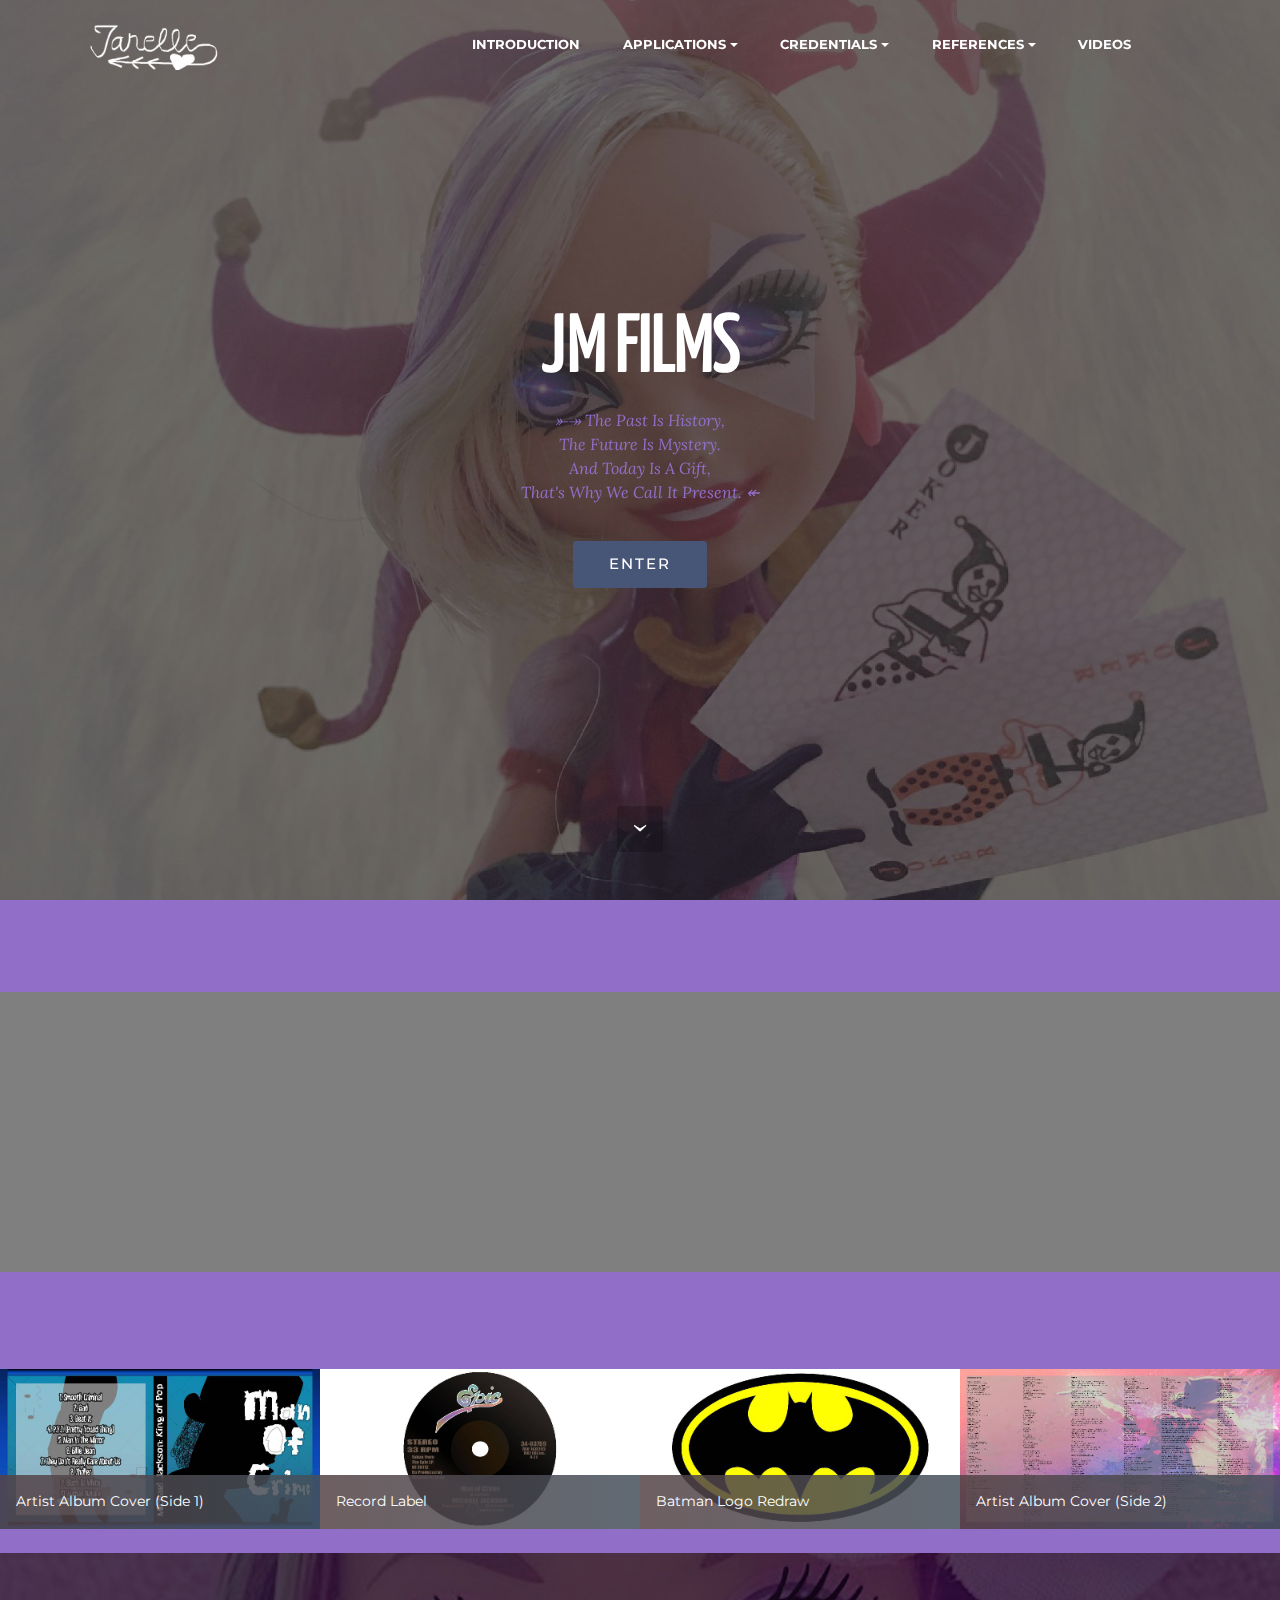
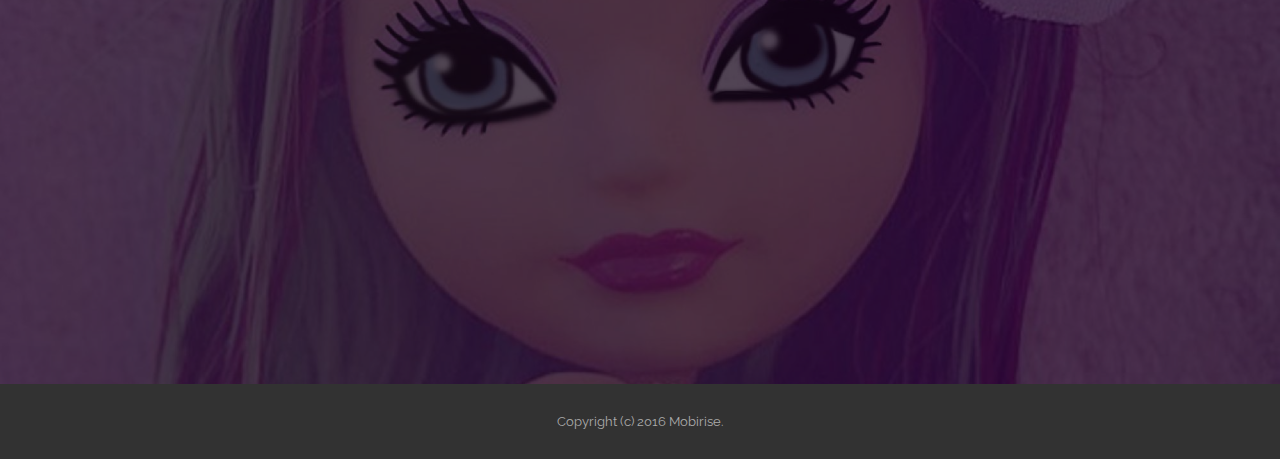
==== index.html @ 080d9df5 "create github pages" ====
<!DOCTYPE html>
<html>
<head>
  <!-- Site made with Mobirise Website Builder v3.11, https://mobirise.com -->
  <meta charset="UTF-8">
  <meta http-equiv="X-UA-Compatible" content="IE=edge">
  <meta name="generator" content="Mobirise v3.11, mobirise.com">
  <meta name="viewport" content="width=device-width, initial-scale=1">
  <link rel="shortcut icon" href="assets/images/signature-384x128-2.png" type="image/x-icon">
  <meta name="description" content="">
  <title>Home Page</title>
  <link rel="stylesheet" href="https://fonts.googleapis.com/css?family=Lora:400,700,400italic,700italic&amp;subset=latin">
  <link rel="stylesheet" href="https://fonts.googleapis.com/css?family=Montserrat:400,700">
  <link rel="stylesheet" href="https://fonts.googleapis.com/css?family=Raleway:100,100i,200,200i,300,300i,400,400i,500,500i,600,600i,700,700i,800,800i,900,900i">
  <link rel="stylesheet" href="assets/bootstrap-material-design-font/css/material.css">
  <link rel="stylesheet" href="assets/et-line-font-plugin/style.css">
  <link rel="stylesheet" href="assets/tether/tether.min.css">
  <link rel="stylesheet" href="assets/bootstrap/css/bootstrap.min.css">
  <link rel="stylesheet" href="assets/dropdown/css/style.css">
  <link rel="stylesheet" href="assets/animate.css/animate.min.css">
  <link rel="stylesheet" href="assets/theme/css/style.css">
  <link rel="stylesheet" href="assets/mobirise-gallery/style.css">
  <link rel="stylesheet" href="assets/mobirise/css/mbr-additional.css" type="text/css">
  
  
  
</head>
<body>
<section id="ext_menu-1d">

    <nav class="navbar navbar-dropdown bg-color transparent navbar-fixed-top">
        <div class="container">

            <div class="mbr-table">
                <div class="mbr-table-cell">

                    <div class="navbar-brand">
                        <a href="introduction.html" class="navbar-logo"><img src="assets/images/signature-384x128-2.png" alt="Mobirise"></a>
                        <a class="navbar-caption" href="https://mobirise.com"></a>
                    </div>

                </div>
                <div class="mbr-table-cell">

                    <button class="navbar-toggler pull-xs-right hidden-md-up" type="button" data-toggle="collapse" data-target="#exCollapsingNavbar">
                        <div class="hamburger-icon"></div>
                    </button>

                    <ul class="nav-dropdown collapse pull-xs-right nav navbar-nav navbar-toggleable-sm" id="exCollapsingNavbar"><li class="nav-item"><a class="nav-link link" href="introduction.html" aria-expanded="false" target="_blank">INTRODUCTION</a></li><li class="nav-item dropdown open"><a class="nav-link link dropdown-toggle" href="https://mobirise.com/" data-toggle="dropdown-submenu" aria-expanded="true">APPLICATIONS</a><div class="dropdown-menu"><a class="dropdown-item" href="photoshop.html">Adobe Photoshop</a><a class="dropdown-item" href="#"></a><div class="dropdown"><a class="dropdown-item dropdown-toggle" href="#" data-toggle="dropdown-submenu" aria-expanded="false">Office Suite</a><div class="dropdown-menu dropdown-submenu"><div class="dropdown"><a class="dropdown-item dropdown-toggle" href="#" data-toggle="dropdown-submenu" aria-expanded="false">Microsoft Word</a><div class="dropdown-menu dropdown-submenu"><div class="dropdown"><a class="dropdown-item dropdown-toggle" href="#" data-toggle="dropdown-submenu" aria-expanded="false">Disscuss It</a><div class="dropdown-menu dropdown-submenu"><a class="dropdown-item" href="http://janellemarquez.github.io/Documents/Discuss IT Topic 6.pdf">Disscuss It 6</a></div></div></div></div><a class="dropdown-item" href="#">Microsoft Powerpoint</a></div></div><a class="dropdown-item" href="#">Adobe Illustrator</a><a class="dropdown-item" href="#">Adobe Premier</a><a class="dropdown-item" href="#">123D</a></div></li><li class="nav-item dropdown"><a class="nav-link link dropdown-toggle" href="https://mobirise.com/" data-toggle="dropdown-submenu" aria-expanded="false">CREDENTIALS<br></a><div class="dropdown-menu"><a class="dropdown-item" href="#">Industry Certified PS</a><a class="dropdown-item" href="#">Industry Certified AI</a><a class="dropdown-item" href="#">Industry Certified AP</a><a class="dropdown-item" href="#">Industry Certified AA</a><a class="dropdown-item" href="#">Industry Certified DW</a><a class="dropdown-item" href="#">Transcript<br></a></div></li><li class="nav-item dropdown"><a class="nav-link link dropdown-toggle" href="https://mobirise.com/" data-toggle="dropdown-submenu" aria-expanded="false">REFERENCES</a><div class="dropdown-menu"><a class="dropdown-item" href="#">Mr. Pate</a><a class="dropdown-item" href="#">Mrs. Felipe</a><a class="dropdown-item" href="#">Mrs. Perez</a></div></li><li class="nav-item"><a class="nav-link link" href="videos.html" aria-expanded="false">VIDEOS</a></li><li class="nav-item"><a class="nav-link link" href="https://mobirise.com/"></a></li></ul>
                    <button hidden="" class="navbar-toggler navbar-close" type="button" data-toggle="collapse" data-target="#exCollapsingNavbar">
                        <div class="close-icon"></div>
                    </button>

                </div>
            </div>

        </div>
    </nav>

</section>

<section class="engine"><a rel="external" href="https://mobirise.com">mobirise.com</a></section><section class="mbr-section mbr-section-hero mbr-section-full mbr-parallax-background mbr-section-with-arrow mbr-after-navbar" id="header1-28" style="background-image: url(assets/images/img-6844-2000x1500.jpg);">

    <div class="mbr-overlay" style="opacity: 0.5; background-color: rgb(0, 0, 0);"></div>

    <div class="mbr-table-cell">

        <div class="container">
            <div class="row">
                <div class="mbr-section col-md-10 col-md-offset-1 text-xs-center">

                    <h1 class="mbr-section-title display-1">JM FILMS</h1>
                    <p class="mbr-section-lead lead">⤜↠ The Past Is History,<br>The Future Is Mystery.<br>And Today Is A Gift,<br>That's Why We Call It Present. ↞<br></p>
                    <div class="mbr-section-btn"><a class="btn btn-lg btn-primary" href="introduction.html">ENTER</a> </div>
                </div>
            </div>
        </div>
    </div>

    <div class="mbr-arrow mbr-arrow-floating" aria-hidden="true"><a href="#buttons1-2i"><i class="mbr-arrow-icon"></i></a></div>

</section>

<section class="mbr-section mbr-section__container" id="buttons1-2i" style="background-color: rgb(145, 111, 201); padding-top: 20px; padding-bottom: 20px;">

    <div class="container">
        <div class="row">
            <div class="col-xs-12">
                <div class="text-xs-center"> <a class="btn btn-black-outline btn-black" href="https://www.youtube.com/channel/UCN0HkdN_kQB8gA14T5vsbLg">SCHOOL YOUTUBE CHANNEL</a> <a class="btn btn-black-outline btn-black" href="https://www.youtube.com/channel/UC5_fRviTPO_iQd0ZXDszm3Q">PERSONAL YOUTUBE CHANNEL</a></div>
            </div>
        </div>
    </div>

</section>

<section class="mbr-section" id="content8-26" data-bg-video="https://www.youtube.com/embed/lMAXUdC5LjA?rel=0&amp;amp;showinfo=0&amp;autoplay=0&amp;loop=0" style="padding-top: 200px; padding-bottom: 80px;">

    <div class="mbr-overlay" style="opacity: 0.5; background-color: rgb(0, 0, 0);">
    </div>

    <div class="container">
        
        
    </div>

</section>

<section class="mbr-section mbr-section__container article" id="header3-1p" style="background-color: rgb(145, 111, 201); padding-top: 20px; padding-bottom: 20px;">
    <div class="container">
        <div class="row">
            <div class="col-xs-12">
                <h3 class="mbr-section-title display-2">A Sliver Of My Objects...</h3>
                
            </div>
        </div>
    </div>
</section>

<section class="mbr-gallery mbr-section mbr-section-nopadding mbr-slider-carousel" id="gallery1-1o" data-filter="false" style="background-color: rgb(145, 111, 201); padding-top: 1.5rem; padding-bottom: 1.5rem;">
    <!-- Filter -->
    

    <!-- Gallery -->
    <div class="mbr-gallery-row">
        <div class=" mbr-gallery-layout-default">
            <div>
                <div>
                    <div class="mbr-gallery-item mbr-gallery-item__mobirise3 mbr-gallery-item--p0" data-tags="Awesome" data-video-url="false">
                        <div href="#lb-gallery1-1o" data-slide-to="0" data-toggle="modal">
                            
                            

                            <img alt="" src="assets/images/janelle-maqruez-album-cover-2000x1000-800x400.jpg">
                            
                            <span class="icon-focus"></span>
                            <span class="mbr-gallery-title">Artist Album Cover (Side 1)</span>
                        </div>
                    </div><div class="mbr-gallery-item mbr-gallery-item__mobirise3 mbr-gallery-item--p0" data-tags="Responsive" data-video-url="false">
                        <div href="#lb-gallery1-1o" data-slide-to="1" data-toggle="modal">
                            
                            

                            <img alt="" src="assets/images/yaassss-2-2000x1000-800x400.jpg">
                            
                            <span class="icon-focus"></span>
                            <span class="mbr-gallery-title">Record Label</span>
                        </div>
                    </div><div class="mbr-gallery-item mbr-gallery-item__mobirise3 mbr-gallery-item--p0" data-tags="Creative" data-video-url="false">
                        <div href="#lb-gallery1-1o" data-slide-to="2" data-toggle="modal">
                            
                            

                            <img alt="" src="assets/images/yaassss-2000x1000-800x400.jpg">
                            
                            <span class="icon-focus"></span>
                            <span class="mbr-gallery-title">Batman Logo Redraw</span>
                        </div>
                    </div><div class="mbr-gallery-item mbr-gallery-item__mobirise3 mbr-gallery-item--p0" data-tags="Animated" data-video-url="false">
                        <div href="#lb-gallery1-1o" data-slide-to="3" data-toggle="modal">
                            
                            

                            <img alt="" src="assets/images/janelle-marquez-side-2-2000x1000-800x400.jpg">
                            
                            <span class="icon-focus"></span>
                            <span class="mbr-gallery-title">Artist Album Cover (Side 2)</span>
                        </div>
                    </div>
                </div>
            </div>
            <div class="clearfix"></div>
        </div>
    </div>

    <!-- Lightbox -->
    <div data-app-prevent-settings="" class="mbr-slider modal fade carousel slide" tabindex="-1" data-keyboard="true" data-interval="false" id="lb-gallery1-1o">
        <div class="modal-dialog">
            <div class="modal-content">
                <div class="modal-body">
                    <ol class="carousel-indicators">
                        <li data-app-prevent-settings="" data-target="#lb-gallery1-1o" data-slide-to="0"></li><li data-app-prevent-settings="" data-target="#lb-gallery1-1o" class=" active" data-slide-to="1"></li><li data-app-prevent-settings="" data-target="#lb-gallery1-1o" data-slide-to="2"></li><li data-app-prevent-settings="" data-target="#lb-gallery1-1o" data-slide-to="3"></li>
                    </ol>
                    <div class="carousel-inner">
                        <div class="carousel-item">
                            <img alt="" src="assets/images/janelle-maqruez-album-cover-2000x1000.jpg">
                        </div><div class="carousel-item active">
                            <img alt="" src="assets/images/yaassss-2-2000x1000.jpg">
                        </div><div class="carousel-item">
                            <img alt="" src="assets/images/yaassss-2000x1000.jpg">
                        </div><div class="carousel-item">
                            <img alt="" src="assets/images/janelle-marquez-side-2-2000x1000.jpg">
                        </div>
                    </div>
                    <a class="left carousel-control" role="button" data-slide="prev" href="#lb-gallery1-1o">
                        <span class="icon-prev" aria-hidden="true"></span>
                        <span class="sr-only">Previous</span>
                    </a>
                    <a class="right carousel-control" role="button" data-slide="next" href="#lb-gallery1-1o">
                        <span class="icon-next" aria-hidden="true"></span>
                        <span class="sr-only">Next</span>
                    </a>

                    <a class="close" href="#" role="button" data-dismiss="modal">
                        <span aria-hidden="true">×</span>
                        <span class="sr-only">Close</span>
                    </a>
                </div>
            </div>
        </div>
    </div>
</section>

<section class="mbr-footer footer4 mbr-section mbr-section-md-padding mbr-background" id="contacts4-1m" style="background-image: url(assets/images/channel-banner-2000x1125-1.jpg); padding-top: 30px; padding-bottom: 30px;">
    <div class="mbr-overlay" style="opacity: 0.7; background-color: rgb(8, 3, 18);"></div>
    <div class="container">
        <div class="mbr-contacts row">
            <div class="col-sm-8">
                <div class="row">
                    <div class="col-sm-6">
                        <p><strong>Address</strong><br>&nbsp;15015 SW 24th St, Miami, FL 33185<br><br><br>
<strong>Contacts</strong><br>
Email: jmarquez@miamiartsstudion.com<br>
Phone: +1 (305) 222 - 0123<br><br></p>
                    </div>
                    <div class="col-sm-6"><p class="mbr-contacts__text"><strong>Links</strong></p><ul class="mbr-contacts__list"><li><a href="https://www.youtube.com/channel/UCpAFDzxi2EI-Rc33o0STWvw">Personal Youtube Channel</a></li><br></ul></div>
                </div>
            </div>
            <div class="col-sm-4" data-form-type="formoid">
                <div data-form-alert="true">
                    <div hidden="" data-form-alert-success="true">Thanks for filling out form!</div>
                </div>
                <form action="https://mobirise.com/" method="post" data-form-title="MESSAGE">
                    <input type="hidden" value="AyzREhspSJohPU9mRfNoyfLoR6ueJA0/7J9T9WoTnRCYxUX/uOLiccMopEE2K21sEimZVCSyJCPfkCTYQBfR17gsf+MRhOxjqZ6RDN7QO0p0pDYnp9atS6nojYpnr3a9" data-form-email="true">
                    <div class="form-group">
                        <label class="form-control-label" for="contacts4-1m-name">Name<span class="form-asterisk">*</span></label>
                        <input type="text" class="form-control input-sm input-inverse" name="name" required="" data-form-field="Name" id="contacts4-1m-name">
                    </div>
                    <div class="form-group">
                        <label class="form-control-label" for="contacts4-1m-email">Email<span class="form-asterisk">*</span></label>
                        <input type="email" class="form-control input-sm input-inverse" name="email" required="" data-form-field="Email" id="contacts4-1m-email">
                    </div>
                    
                    <div class="form-group">
                        <label class="form-control-label" for="contacts4-1m-message">Message</label>
                        <textarea class="form-control input-sm input-inverse" name="message" data-form-field="Message" rows="4" id="contacts4-1m-message"></textarea>
                    </div>
                    <div class="mbr-buttons mbr-buttons--right btn-inverse"><button type="submit" class="btn btn-sm btn-black">Contact Me</button></div>
                </form>
            </div>
        </div>
    </div>
</section>

<footer class="mbr-small-footer mbr-section mbr-section-nopadding" id="footer1-25" style="background-color: rgb(50, 50, 50); padding-top: 1.75rem; padding-bottom: 1.75rem;">
    
    <div class="container">
        <p class="text-xs-center">Copyright (c) 2016 Mobirise.</p>
    </div>
</footer>


  <script src="assets/web/assets/jquery/jquery.min.js"></script>
  <script src="assets/tether/tether.min.js"></script>
  <script src="assets/bootstrap/js/bootstrap.min.js"></script>
  <script src="assets/smooth-scroll/SmoothScroll.js"></script>
  <script src="assets/dropdown/js/script.min.js"></script>
  <script src="assets/touchSwipe/jquery.touchSwipe.min.js"></script>
  <script src="assets/viewportChecker/jquery.viewportchecker.js"></script>
  <script src="assets/jarallax/jarallax.js"></script>
  <script src="assets/jquery-mb-ytplayer/jquery.mb.YTPlayer.min.js"></script>
  <script src="assets/masonry/masonry.pkgd.min.js"></script>
  <script src="assets/imagesloaded/imagesloaded.pkgd.min.js"></script>
  <script src="assets/bootstrap-carousel-swipe/bootstrap-carousel-swipe.js"></script>
  <script src="assets/theme/js/script.js"></script>
  <script src="assets/mobirise-gallery/player.min.js"></script>
  <script src="assets/mobirise-gallery/script.js"></script>
  <script src="assets/formoid/formoid.min.js"></script>
  
  
  <input name="animation" type="hidden">
  </body>
</html>
---- assets/bootstrap-material-design-font/css/material.css ----
@font-face {
  font-family: 'Material-Design-Icons';
  src: url('../fonts/Material-Design-Icons.eot?3ocs8m');
  src: url('../fonts/Material-Design-Icons.eot?#iefix3ocs8m') format('embedded-opentype'), url('../fonts/Material-Design-Icons.woff?3ocs8m') format('woff'), url('../fonts/Material-Design-Icons.ttf?3ocs8m') format('truetype'), url('../fonts/Material-Design-Icons.svg?3ocs8m#Material-Design-Icons') format('svg');
  font-weight: normal;
  font-style: normal;
}
[class^="mdi-"],
[class*="mdi-"] {
  speak: none;
  display: inline-block;
  font-style: normal;
  font-variant:normal;
  font-weight:normal;
  /*font-size:24px;*/
  line-height:1;
  font-family:'Material-Design-Icons' !important;
  text-rendering: auto;
  
  -webkit-font-smoothing: antialiased;
  -moz-osx-font-smoothing: grayscale;
  -webkit-transform: translate(0, 0);
      -ms-transform: translate(0, 0);
          transform: translate(0, 0);
}
[class^="mdi-"]:before,
[class*="mdi-"]:before {
  display: inline-block;
  speak: none;
  text-decoration: inherit;
}
[class^="mdi-"].pull-left,
[class*="mdi-"].pull-left {
  margin-right: .3em;
}
[class^="mdi-"].pull-right,
[class*="mdi-"].pull-right {
  margin-left: .3em;
}
[class^="mdi-"].mdi-lg:before,
[class*="mdi-"].mdi-lg:before,
[class^="mdi-"].mdi-lg:after,
[class*="mdi-"].mdi-lg:after {
  font-size: 1.33333333em;
  line-height: 0.75em;
  vertical-align: -15%;
}
[class^="mdi-"].mdi-2x:before,
[class*="mdi-"].mdi-2x:before,
[class^="mdi-"].mdi-2x:after,
[class*="mdi-"].mdi-2x:after {
  font-size: 2em;
}
[class^="mdi-"].mdi-3x:before,
[class*="mdi-"].mdi-3x:before,
[class^="mdi-"].mdi-3x:after,
[class*="mdi-"].mdi-3x:after {
  font-size: 3em;
}
[class^="mdi-"].mdi-4x:before,
[class*="mdi-"].mdi-4x:before,
[class^="mdi-"].mdi-4x:after,
[class*="mdi-"].mdi-4x:after {
  font-size: 4em;
}
[class^="mdi-"].mdi-5x:before,
[class*="mdi-"].mdi-5x:before,
[class^="mdi-"].mdi-5x:after,
[class*="mdi-"].mdi-5x:after {
  font-size: 5em;
}
[class^="mdi-device-signal-cellular-"]:after,
[class^="mdi-device-battery-"]:after,
[class^="mdi-device-battery-charging-"]:after,
[class^="mdi-device-signal-cellular-connected-no-internet-"]:after,
[class^="mdi-device-signal-wifi-"]:after,
[class^="mdi-device-signal-wifi-statusbar-not-connected"]:after,
.mdi-device-network-wifi:after {
  opacity: .3;
  position: absolute;
  left: 0;
  top: 0;
  z-index: 1;
  display: inline-block;
  speak: none;
  text-decoration: inherit;
}
[class^="mdi-device-signal-cellular-"]:after {
  content: "\e758";
}
[class^="mdi-device-battery-"]:after {
  content: "\e735";
}
[class^="mdi-device-battery-charging-"]:after {
  content: "\e733";
}
[class^="mdi-device-signal-cellular-connected-no-internet-"]:after {
  content: "\e75d";
}
[class^="mdi-device-signal-wifi-"]:after,
.mdi-device-network-wifi:after {
  content: "\e765";
}
[class^="mdi-device-signal-wifi-statusbasr-not-connected"]:after {
  content: "\e8f7";
}
.mdi-device-signal-cellular-off:after,
.mdi-device-signal-cellular-null:after,
.mdi-device-signal-cellular-no-sim:after,
.mdi-device-signal-wifi-off:after,
.mdi-device-signal-wifi-4-bar:after,
.mdi-device-signal-cellular-4-bar:after,
.mdi-device-battery-alert:after,
.mdi-device-signal-cellular-connected-no-internet-4-bar:after,
.mdi-device-battery-std:after,
.mdi-device-battery-full .mdi-device-battery-unknown:after {
  content: "";
}
.mdi-fw {
  width: 1.28571429em;
  text-align: center;
}
.mdi-ul {
  padding-left: 0;
  margin-left: 2.14285714em;
  list-style-type: none;
}
.mdi-ul > li {
  position: relative;
}
.mdi-li {
  position: absolute;
  left: -2.14285714em;
  width: 2.14285714em;
  top: 0.14285714em;
  text-align: center;
}
.mdi-li.mdi-lg {
  left: -1.85714286em;
}
.mdi-border {
  padding: .2em .25em .15em;
  border: solid 0.08em #eeeeee;
  border-radius: .1em;
}
.mdi-spin {
  -webkit-animation: mdi-spin 2s infinite linear;
  animation: mdi-spin 2s infinite linear;
  -webkit-transform-origin: 50% 50%;
  -ms-transform-origin: 50% 50%;
      transform-origin: 50% 50%;
}
.mdi-pulse {
  -webkit-animation: mdi-spin 1s steps(8) infinite;
  animation: mdi-spin 1s steps(8) infinite;
  -webkit-transform-origin: 50% 50%;
  -ms-transform-origin: 50% 50%;
      transform-origin: 50% 50%;
}
@-webkit-keyframes mdi-spin {
  0% {
    -webkit-transform: rotate(0deg);
    transform: rotate(0deg);
  }
  100% {
    -webkit-transform: rotate(359deg);
    transform: rotate(359deg);
  }
}
@keyframes mdi-spin {
  0% {
    -webkit-transform: rotate(0deg);
    transform: rotate(0deg);
  }
  100% {
    -webkit-transform: rotate(359deg);
    transform: rotate(359deg);
  }
}
.mdi-rotate-90 {
  filter: progid:DXImageTransform.Microsoft.BasicImage(rotation=1);
  -webkit-transform: rotate(90deg);
  -ms-transform: rotate(90deg);
  transform: rotate(90deg);
}
.mdi-rotate-180 {
  filter: progid:DXImageTransform.Microsoft.BasicImage(rotation=2);
  -webkit-transform: rotate(180deg);
  -ms-transform: rotate(180deg);
  transform: rotate(180deg);
}
.mdi-rotate-270 {
  filter: progid:DXImageTransform.Microsoft.BasicImage(rotation=3);
  -webkit-transform: rotate(270deg);
  -ms-transform: rotate(270deg);
  transform: rotate(270deg);
}
.mdi-flip-horizontal {
  filter: progid:DXImageTransform.Microsoft.BasicImage(rotation=0, mirror=1);
  -webkit-transform: scale(-1, 1);
  -ms-transform: scale(-1, 1);
  transform: scale(-1, 1);
}
.mdi-flip-vertical {
  filter: progid:DXImageTransform.Microsoft.BasicImage(rotation=2, mirror=1);
  -webkit-transform: scale(1, -1);
  -ms-transform: scale(1, -1);
  transform: scale(1, -1);
}
:root .mdi-rotate-90,
:root .mdi-rotate-180,
:root .mdi-rotate-270,
:root .mdi-flip-horizontal,
:root .mdi-flip-vertical {
  -webkit-filter: none;
          filter: none;
}
.mdi-stack {
  position: relative;
  display: inline-block;
  width: 2em;
  height: 2em;
  line-height: 2em;
  vertical-align: middle;
}
.mdi-stack-1x,
.mdi-stack-2x {
  position: absolute;
  left: 0;
  width: 100%;
  text-align: center;
}
.mdi-stack-1x {
  line-height: inherit;
}
.mdi-stack-2x {
  font-size: 2em;
}
.mdi-inverse {
  color: #ffffff;
}
/* Start Icons */
.mdi-action-3d-rotation:before {
  content: "\e600";
}
.mdi-action-accessibility:before {
  content: "\e601";
}
.mdi-action-account-balance-wallet:before {
  content: "\e602";
}
.mdi-action-account-balance:before {
  content: "\e603";
}
.mdi-action-account-box:before {
  content: "\e604";
}
.mdi-action-account-child:before {
  content: "\e605";
}
.mdi-action-account-circle:before {
  content: "\e606";
}
.mdi-action-add-shopping-cart:before {
  content: "\e607";
}
.mdi-action-alarm-add:before {
  content: "\e608";
}
.mdi-action-alarm-off:before {
  content: "\e609";
}
.mdi-action-alarm-on:before {
  content: "\e60a";
}
.mdi-action-alarm:before {
  content: "\e60b";
}
.mdi-action-android:before {
  content: "\e60c";
}
.mdi-action-announcement:before {
  content: "\e60d";
}
.mdi-action-aspect-ratio:before {
  content: "\e60e";
}
.mdi-action-assessment:before {
  content: "\e60f";
}
.mdi-action-assignment-ind:before {
  content: "\e610";
}
.mdi-action-assignment-late:before {
  content: "\e611";
}
.mdi-action-assignment-return:before {
  content: "\e612";
}
.mdi-action-assignment-returned:before {
  content: "\e613";
}
.mdi-action-assignment-turned-in:before {
  content: "\e614";
}
.mdi-action-assignment:before {
  content: "\e615";
}
.mdi-action-autorenew:before {
  content: "\e616";
}
.mdi-action-backup:before {
  content: "\e617";
}
.mdi-action-book:before {
  content: "\e618";
}
.mdi-action-bookmark-outline:before {
  content: "\e619";
}
.mdi-action-bookmark:before {
  content: "\e61a";
}
.mdi-action-bug-report:before {
  content: "\e61b";
}
.mdi-action-cached:before {
  content: "\e61c";
}
.mdi-action-check-circle:before {
  content: "\e61d";
}
.mdi-action-class:before {
  content: "\e61e";
}
.mdi-action-credit-card:before {
  content: "\e61f";
}
.mdi-action-dashboard:before {
  content: "\e620";
}
.mdi-action-delete:before {
  content: "\e621";
}
.mdi-action-description:before {
  content: "\e622";
}
.mdi-action-dns:before {
  content: "\e623";
}
.mdi-action-done-all:before {
  content: "\e624";
}
.mdi-action-done:before {
  content: "\e625";
}
.mdi-action-event:before {
  content: "\e626";
}
.mdi-action-exit-to-app:before {
  content: "\e627";
}
.mdi-action-explore:before {
  content: "\e628";
}
.mdi-action-extension:before {
  content: "\e629";
}
.mdi-action-face-unlock:before {
  content: "\e62a";
}
.mdi-action-favorite-outline:before {
  content: "\e62b";
}
.mdi-action-favorite:before {
  content: "\e62c";
}
.mdi-action-find-in-page:before {
  content: "\e62d";
}
.mdi-action-find-replace:before {
  content: "\e62e";
}
.mdi-action-flip-to-back:before {
  content: "\e62f";
}
.mdi-action-flip-to-front:before {
  content: "\e630";
}
.mdi-action-get-app:before {
  content: "\e631";
}
.mdi-action-grade:before {
  content: "\e632";
}
.mdi-action-group-work:before {
  content: "\e633";
}
.mdi-action-help:before {
  content: "\e634";
}
.mdi-action-highlight-remove:before {
  content: "\e635";
}
.mdi-action-history:before {
  content: "\e636";
}
.mdi-action-home:before {
  content: "\e637";
}
.mdi-action-https:before {
  content: "\e638";
}
.mdi-action-info-outline:before {
  content: "\e639";
}
.mdi-action-info:before {
  content: "\e63a";
}
.mdi-action-input:before {
  content: "\e63b";
}
.mdi-action-invert-colors:before {
  content: "\e63c";
}
.mdi-action-label-outline:before {
  content: "\e63d";
}
.mdi-action-label:before {
  content: "\e63e";
}
.mdi-action-language:before {
  content: "\e63f";
}
.mdi-action-launch:before {
  content: "\e640";
}
.mdi-action-list:before {
  content: "\e641";
}
.mdi-action-lock-open:before {
  content: "\e642";
}
.mdi-action-lock-outline:before {
  content: "\e643";
}
.mdi-action-lock:before {
  content: "\e644";
}
.mdi-action-loyalty:before {
  content: "\e645";
}
.mdi-action-markunread-mailbox:before {
  content: "\e646";
}
.mdi-action-note-add:before {
  content: "\e647";
}
.mdi-action-open-in-browser:before {
  content: "\e648";
}
.mdi-action-open-in-new:before {
  content: "\e649";
}
.mdi-action-open-with:before {
  content: "\e64a";
}
.mdi-action-pageview:before {
  content: "\e64b";
}
.mdi-action-payment:before {
  content: "\e64c";
}
.mdi-action-perm-camera-mic:before {
  content: "\e64d";
}
.mdi-action-perm-contact-cal:before {
  content: "\e64e";
}
.mdi-action-perm-data-setting:before {
  content: "\e64f";
}
.mdi-action-perm-device-info:before {
  content: "\e650";
}
.mdi-action-perm-identity:before {
  content: "\e651";
}
.mdi-action-perm-media:before {
  content: "\e652";
}
.mdi-action-perm-phone-msg:before {
  content: "\e653";
}
.mdi-action-perm-scan-wifi:before {
  content: "\e654";
}
.mdi-action-picture-in-picture:before {
  content: "\e655";
}
.mdi-action-polymer:before {
  content: "\e656";
}
.mdi-action-print:before {
  content: "\e657";
}
.mdi-action-query-builder:before {
  content: "\e658";
}
.mdi-action-question-answer:before {
  content: "\e659";
}
.mdi-action-receipt:before {
  content: "\e65a";
}
.mdi-action-redeem:before {
  content: "\e65b";
}
.mdi-action-reorder:before {
  content: "\e65c";
}
.mdi-action-report-problem:before {
  content: "\e65d";
}
.mdi-action-restore:before {
  content: "\e65e";
}
.mdi-action-room:before {
  content: "\e65f";
}
.mdi-action-schedule:before {
  content: "\e660";
}
.mdi-action-search:before {
  content: "\e661";
}
.mdi-action-settings-applications:before {
  content: "\e662";
}
.mdi-action-settings-backup-restore:before {
  content: "\e663";
}
.mdi-action-settings-bluetooth:before {
  content: "\e664";
}
.mdi-action-settings-cell:before {
  content: "\e665";
}
.mdi-action-settings-display:before {
  content: "\e666";
}
.mdi-action-settings-ethernet:before {
  content: "\e667";
}
.mdi-action-settings-input-antenna:before {
  content: "\e668";
}
.mdi-action-settings-input-component:before {
  content: "\e669";
}
.mdi-action-settings-input-composite:before {
  content: "\e66a";
}
.mdi-action-settings-input-hdmi:before {
  content: "\e66b";
}
.mdi-action-settings-input-svideo:before {
  content: "\e66c";
}
.mdi-action-settings-overscan:before {
  content: "\e66d";
}
.mdi-action-settings-phone:before {
  content: "\e66e";
}
.mdi-action-settings-power:before {
  content: "\e66f";
}
.mdi-action-settings-remote:before {
  content: "\e670";
}
.mdi-action-settings-voice:before {
  content: "\e671";
}
.mdi-action-settings:before {
  content: "\e672";
}
.mdi-action-shop-two:before {
  content: "\e673";
}
.mdi-action-shop:before {
  content: "\e674";
}
.mdi-action-shopping-basket:before {
  content: "\e675";
}
.mdi-action-shopping-cart:before {
  content: "\e676";
}
.mdi-action-speaker-notes:before {
  content: "\e677";
}
.mdi-action-spellcheck:before {
  content: "\e678";
}
.mdi-action-star-rate:before {
  content: "\e679";
}
.mdi-action-stars:before {
  content: "\e67a";
}
.mdi-action-store:before {
  content: "\e67b";
}
.mdi-action-subject:before {
  content: "\e67c";
}
.mdi-action-supervisor-account:before {
  content: "\e67d";
}
.mdi-action-swap-horiz:before {
  content: "\e67e";
}
.mdi-action-swap-vert-circle:before {
  content: "\e67f";
}
.mdi-action-swap-vert:before {
  content: "\e680";
}
.mdi-action-system-update-tv:before {
  content: "\e681";
}
.mdi-action-tab-unselected:before {
  content: "\e682";
}
.mdi-action-tab:before {
  content: "\e683";
}
.mdi-action-theaters:before {
  content: "\e684";
}
.mdi-action-thumb-down:before {
  content: "\e685";
}
.mdi-action-thumb-up:before {
  content: "\e686";
}
.mdi-action-thumbs-up-down:before {
  content: "\e687";
}
.mdi-action-toc:before {
  content: "\e688";
}
.mdi-action-today:before {
  content: "\e689";
}
.mdi-action-track-changes:before {
  content: "\e68a";
}
.mdi-action-translate:before {
  content: "\e68b";
}
.mdi-action-trending-down:before {
  content: "\e68c";
}
.mdi-action-trending-neutral:before {
  content: "\e68d";
}
.mdi-action-trending-up:before {
  content: "\e68e";
}
.mdi-action-turned-in-not:before {
  content: "\e68f";
}
.mdi-action-turned-in:before {
  content: "\e690";
}
.mdi-action-verified-user:before {
  content: "\e691";
}
.mdi-action-view-agenda:before {
  content: "\e692";
}
.mdi-action-view-array:before {
  content: "\e693";
}
.mdi-action-view-carousel:before {
  content: "\e694";
}
.mdi-action-view-column:before {
  content: "\e695";
}
.mdi-action-view-day:before {
  content: "\e696";
}
.mdi-action-view-headline:before {
  content: "\e697";
}
.mdi-action-view-list:before {
  content: "\e698";
}
.mdi-action-view-module:before {
  content: "\e699";
}
.mdi-action-view-quilt:before {
  content: "\e69a";
}
.mdi-action-view-stream:before {
  content: "\e69b";
}
.mdi-action-view-week:before {
  content: "\e69c";
}
.mdi-action-visibility-off:before {
  content: "\e69d";
}
.mdi-action-visibility:before {
  content: "\e69e";
}
.mdi-action-wallet-giftcard:before {
  content: "\e69f";
}
.mdi-action-wallet-membership:before {
  content: "\e6a0";
}
.mdi-action-wallet-travel:before {
  content: "\e6a1";
}
.mdi-action-work:before {
  content: "\e6a2";
}
.mdi-alert-error:before {
  content: "\e6a3";
}
.mdi-alert-warning:before {
  content: "\e6a4";
}
.mdi-av-album:before {
  content: "\e6a5";
}
.mdi-av-closed-caption:before {
  content: "\e6a6";
}
.mdi-av-equalizer:before {
  content: "\e6a7";
}
.mdi-av-explicit:before {
  content: "\e6a8";
}
.mdi-av-fast-forward:before {
  content: "\e6a9";
}
.mdi-av-fast-rewind:before {
  content: "\e6aa";
}
.mdi-av-games:before {
  content: "\e6ab";
}
.mdi-av-hearing:before {
  content: "\e6ac";
}
.mdi-av-high-quality:before {
  content: "\e6ad";
}
.mdi-av-loop:before {
  content: "\e6ae";
}
.mdi-av-mic-none:before {
  content: "\e6af";
}
.mdi-av-mic-off:before {
  content: "\e6b0";
}
.mdi-av-mic:before {
  content: "\e6b1";
}
.mdi-av-movie:before {
  content: "\e6b2";
}
.mdi-av-my-library-add:before {
  content: "\e6b3";
}
.mdi-av-my-library-books:before {
  content: "\e6b4";
}
.mdi-av-my-library-music:before {
  content: "\e6b5";
}
.mdi-av-new-releases:before {
  content: "\e6b6";
}
.mdi-av-not-interested:before {
  content: "\e6b7";
}
.mdi-av-pause-circle-fill:before {
  content: "\e6b8";
}
.mdi-av-pause-circle-outline:before {
  content: "\e6b9";
}
.mdi-av-pause:before {
  content: "\e6ba";
}
.mdi-av-play-arrow:before {
  content: "\e6bb";
}
.mdi-av-play-circle-fill:before {
  content: "\e6bc";
}
.mdi-av-play-circle-outline:before {
  content: "\e6bd";
}
.mdi-av-play-shopping-bag:before {
  content: "\e6be";
}
.mdi-av-playlist-add:before {
  content: "\e6bf";
}
.mdi-av-queue-music:before {
  content: "\e6c0";
}
.mdi-av-queue:before {
  content: "\e6c1";
}
.mdi-av-radio:before {
  content: "\e6c2";
}
.mdi-av-recent-actors:before {
  content: "\e6c3";
}
.mdi-av-repeat-one:before {
  content: "\e6c4";
}
.mdi-av-repeat:before {
  content: "\e6c5";
}
.mdi-av-replay:before {
  content: "\e6c6";
}
.mdi-av-shuffle:before {
  content: "\e6c7";
}
.mdi-av-skip-next:before {
  content: "\e6c8";
}
.mdi-av-skip-previous:before {
  content: "\e6c9";
}
.mdi-av-snooze:before {
  content: "\e6ca";
}
.mdi-av-stop:before {
  content: "\e6cb";
}
.mdi-av-subtitles:before {
  content: "\e6cc";
}
.mdi-av-surround-sound:before {
  content: "\e6cd";
}
.mdi-av-timer:before {
  content: "\e6ce";
}
.mdi-av-video-collection:before {
  content: "\e6cf";
}
.mdi-av-videocam-off:before {
  content: "\e6d0";
}
.mdi-av-videocam:before {
  content: "\e6d1";
}
.mdi-av-volume-down:before {
  content: "\e6d2";
}
.mdi-av-volume-mute:before {
  content: "\e6d3";
}
.mdi-av-volume-off:before {
  content: "\e6d4";
}
.mdi-av-volume-up:before {
  content: "\e6d5";
}
.mdi-av-web:before {
  content: "\e6d6";
}
.mdi-communication-business:before {
  content: "\e6d7";
}
.mdi-communication-call-end:before {
  content: "\e6d8";
}
.mdi-communication-call-made:before {
  content: "\e6d9";
}
.mdi-communication-call-merge:before {
  content: "\e6da";
}
.mdi-communication-call-missed:before {
  content: "\e6db";
}
.mdi-communication-call-received:before {
  content: "\e6dc";
}
.mdi-communication-call-split:before {
  content: "\e6dd";
}
.mdi-communication-call:before {
  content: "\e6de";
}
.mdi-communication-chat:before {
  content: "\e6df";
}
.mdi-communication-clear-all:before {
  content: "\e6e0";
}
.mdi-communication-comment:before {
  content: "\e6e1";
}
.mdi-communication-contacts:before {
  content: "\e6e2";
}
.mdi-communication-dialer-sip:before {
  content: "\e6e3";
}
.mdi-communication-dialpad:before {
  content: "\e6e4";
}
.mdi-communication-dnd-on:before {
  content: "\e6e5";
}
.mdi-communication-email:before {
  content: "\e6e6";
}
.mdi-communication-forum:before {
  content: "\e6e7";
}
.mdi-communication-import-export:before {
  content: "\e6e8";
}
.mdi-communication-invert-colors-off:before {
  content: "\e6e9";
}
.mdi-communication-invert-colors-on:before {
  content: "\e6ea";
}
.mdi-communication-live-help:before {
  content: "\e6eb";
}
.mdi-communication-location-off:before {
  content: "\e6ec";
}
.mdi-communication-location-on:before {
  content: "\e6ed";
}
.mdi-communication-message:before {
  content: "\e6ee";
}
.mdi-communication-messenger:before {
  content: "\e6ef";
}
.mdi-communication-no-sim:before {
  content: "\e6f0";
}
.mdi-communication-phone:before {
  content: "\e6f1";
}
.mdi-communication-portable-wifi-off:before {
  content: "\e6f2";
}
.mdi-communication-quick-contacts-dialer:before {
  content: "\e6f3";
}
.mdi-communication-quick-contacts-mail:before {
  content: "\e6f4";
}
.mdi-communication-ring-volume:before {
  content: "\e6f5";
}
.mdi-communication-stay-current-landscape:before {
  content: "\e6f6";
}
.mdi-communication-stay-current-portrait:before {
  content: "\e6f7";
}
.mdi-communication-stay-primary-landscape:before {
  content: "\e6f8";
}
.mdi-communication-stay-primary-portrait:before {
  content: "\e6f9";
}
.mdi-communication-swap-calls:before {
  content: "\e6fa";
}
.mdi-communication-textsms:before {
  content: "\e6fb";
}
.mdi-communication-voicemail:before {
  content: "\e6fc";
}
.mdi-communication-vpn-key:before {
  content: "\e6fd";
}
.mdi-content-add-box:before {
  content: "\e6fe";
}
.mdi-content-add-circle-outline:before {
  content: "\e6ff";
}
.mdi-content-add-circle:before {
  content: "\e700";
}
.mdi-content-add:before {
  content: "\e701";
}
.mdi-content-archive:before {
  content: "\e702";
}
.mdi-content-backspace:before {
  content: "\e703";
}
.mdi-content-block:before {
  content: "\e704";
}
.mdi-content-clear:before {
  content: "\e705";
}
.mdi-content-content-copy:before {
  content: "\e706";
}
.mdi-content-content-cut:before {
  content: "\e707";
}
.mdi-content-content-paste:before {
  content: "\e708";
}
.mdi-content-create:before {
  content: "\e709";
}
.mdi-content-drafts:before {
  content: "\e70a";
}
.mdi-content-filter-list:before {
  content: "\e70b";
}
.mdi-content-flag:before {
  content: "\e70c";
}
.mdi-content-forward:before {
  content: "\e70d";
}
.mdi-content-gesture:before {
  content: "\e70e";
}
.mdi-content-inbox:before {
  content: "\e70f";
}
.mdi-content-link:before {
  content: "\e710";
}
.mdi-content-mail:before {
  content: "\e711";
}
.mdi-content-markunread:before {
  content: "\e712";
}
.mdi-content-redo:before {
  content: "\e713";
}
.mdi-content-remove-circle-outline:before {
  content: "\e714";
}
.mdi-content-remove-circle:before {
  content: "\e715";
}
.mdi-content-remove:before {
  content: "\e716";
}
.mdi-content-reply-all:before {
  content: "\e717";
}
.mdi-content-reply:before {
  content: "\e718";
}
.mdi-content-report:before {
  content: "\e719";
}
.mdi-content-save:before {
  content: "\e71a";
}
.mdi-content-select-all:before {
  content: "\e71b";
}
.mdi-content-send:before {
  content: "\e71c";
}
.mdi-content-sort:before {
  content: "\e71d";
}
.mdi-content-text-format:before {
  content: "\e71e";
}
.mdi-content-undo:before {
  content: "\e71f";
}
.mdi-editor-attach-file:before {
  content: "\e776";
}
.mdi-editor-attach-money:before {
  content: "\e777";
}
.mdi-editor-border-all:before {
  content: "\e778";
}
.mdi-editor-border-bottom:before {
  content: "\e779";
}
.mdi-editor-border-clear:before {
  content: "\e77a";
}
.mdi-editor-border-color:before {
  content: "\e77b";
}
.mdi-editor-border-horizontal:before {
  content: "\e77c";
}
.mdi-editor-border-inner:before {
  content: "\e77d";
}
.mdi-editor-border-left:before {
  content: "\e77e";
}
.mdi-editor-border-outer:before {
  content: "\e77f";
}
.mdi-editor-border-right:before {
  content: "\e780";
}
.mdi-editor-border-style:before {
  content: "\e781";
}
.mdi-editor-border-top:before {
  content: "\e782";
}
.mdi-editor-border-vertical:before {
  content: "\e783";
}
.mdi-editor-format-align-center:before {
  content: "\e784";
}
.mdi-editor-format-align-justify:before {
  content: "\e785";
}
.mdi-editor-format-align-left:before {
  content: "\e786";
}
.mdi-editor-format-align-right:before {
  content: "\e787";
}
.mdi-editor-format-bold:before {
  content: "\e788";
}
.mdi-editor-format-clear:before {
  content: "\e789";
}
.mdi-editor-format-color-fill:before {
  content: "\e78a";
}
.mdi-editor-format-color-reset:before {
  content: "\e78b";
}
.mdi-editor-format-color-text:before {
  content: "\e78c";
}
.mdi-editor-format-indent-decrease:before {
  content: "\e78d";
}
.mdi-editor-format-indent-increase:before {
  content: "\e78e";
}
.mdi-editor-format-italic:before {
  content: "\e78f";
}
.mdi-editor-format-line-spacing:before {
  content: "\e790";
}
.mdi-editor-format-list-bulleted:before {
  content: "\e791";
}
.mdi-editor-format-list-numbered:before {
  content: "\e792";
}
.mdi-editor-format-paint:before {
  content: "\e793";
}
.mdi-editor-format-quote:before {
  content: "\e794";
}
.mdi-editor-format-size:before {
  content: "\e795";
}
.mdi-editor-format-strikethrough:before {
  content: "\e796";
}
.mdi-editor-format-textdirection-l-to-r:before {
  content: "\e797";
}
.mdi-editor-format-textdirection-r-to-l:before {
  content: "\e798";
}
.mdi-editor-format-underline:before {
  content: "\e799";
}
.mdi-editor-functions:before {
  content: "\e79a";
}
.mdi-editor-insert-chart:before {
  content: "\e79b";
}
.mdi-editor-insert-comment:before {
  content: "\e79c";
}
.mdi-editor-insert-drive-file:before {
  content: "\e79d";
}
.mdi-editor-insert-emoticon:before {
  content: "\e79e";
}
.mdi-editor-insert-invitation:before {
  content: "\e79f";
}
.mdi-editor-insert-link:before {
  content: "\e7a0";
}
.mdi-editor-insert-photo:before {
  content: "\e7a1";
}
.mdi-editor-merge-type:before {
  content: "\e7a2";
}
.mdi-editor-mode-comment:before {
  content: "\e7a3";
}
.mdi-editor-mode-edit:before {
  content: "\e7a4";
}
.mdi-editor-publish:before {
  content: "\e7a5";
}
.mdi-editor-vertical-align-bottom:before {
  content: "\e7a6";
}
.mdi-editor-vertical-align-center:before {
  content: "\e7a7";
}
.mdi-editor-vertical-align-top:before {
  content: "\e7a8";
}
.mdi-editor-wrap-text:before {
  content: "\e7a9";
}
.mdi-file-attachment:before {
  content: "\e7aa";
}
.mdi-file-cloud-circle:before {
  content: "\e7ab";
}
.mdi-file-cloud-done:before {
  content: "\e7ac";
}
.mdi-file-cloud-download:before {
  content: "\e7ad";
}
.mdi-file-cloud-off:before {
  content: "\e7ae";
}
.mdi-file-cloud-queue:before {
  content: "\e7af";
}
.mdi-file-cloud-upload:before {
  content: "\e7b0";
}
.mdi-file-cloud:before {
  content: "\e7b1";
}
.mdi-file-file-download:before {
  content: "\e7b2";
}
.mdi-file-file-upload:before {
  content: "\e7b3";
}
.mdi-file-folder-open:before {
  content: "\e7b4";
}
.mdi-file-folder-shared:before {
  content: "\e7b5";
}
.mdi-file-folder:before {
  content: "\e7b6";
}
.mdi-device-access-alarm:before {
  content: "\e720";
}
.mdi-device-access-alarms:before {
  content: "\e721";
}
.mdi-device-access-time:before {
  content: "\e722";
}
.mdi-device-add-alarm:before {
  content: "\e723";
}
.mdi-device-airplanemode-off:before {
  content: "\e724";
}
.mdi-device-airplanemode-on:before {
  content: "\e725";
}
.mdi-device-battery-20:before {
  content: "\e726";
}
.mdi-device-battery-30:before {
  content: "\e727";
}
.mdi-device-battery-50:before {
  content: "\e728";
}
.mdi-device-battery-60:before {
  content: "\e729";
}
.mdi-device-battery-80:before {
  content: "\e72a";
}
.mdi-device-battery-90:before {
  content: "\e72b";
}
.mdi-device-battery-alert:before {
  content: "\e72c";
}
.mdi-device-battery-charging-20:before {
  content: "\e72d";
}
.mdi-device-battery-charging-30:before {
  content: "\e72e";
}
.mdi-device-battery-charging-50:before {
  content: "\e72f";
}
.mdi-device-battery-charging-60:before {
  content: "\e730";
}
.mdi-device-battery-charging-80:before {
  content: "\e731";
}
.mdi-device-battery-charging-90:before {
  content: "\e732";
}
.mdi-device-battery-charging-full:before {
  content: "\e733";
}
.mdi-device-battery-full:before {
  content: "\e734";
}
.mdi-device-battery-std:before {
  content: "\e735";
}
.mdi-device-battery-unknown:before {
  content: "\e736";
}
.mdi-device-bluetooth-connected:before {
  content: "\e737";
}
.mdi-device-bluetooth-disabled:before {
  content: "\e738";
}
.mdi-device-bluetooth-searching:before {
  content: "\e739";
}
.mdi-device-bluetooth:before {
  content: "\e73a";
}
.mdi-device-brightness-auto:before {
  content: "\e73b";
}
.mdi-device-brightness-high:before {
  content: "\e73c";
}
.mdi-device-brightness-low:before {
  content: "\e73d";
}
.mdi-device-brightness-medium:before {
  content: "\e73e";
}
.mdi-device-data-usage:before {
  content: "\e73f";
}
.mdi-device-developer-mode:before {
  content: "\e740";
}
.mdi-device-devices:before {
  content: "\e741";
}
.mdi-device-dvr:before {
  content: "\e742";
}
.mdi-device-gps-fixed:before {
  content: "\e743";
}
.mdi-device-gps-not-fixed:before {
  content: "\e744";
}
.mdi-device-gps-off:before {
  content: "\e745";
}
.mdi-device-location-disabled:before {
  content: "\e746";
}
.mdi-device-location-searching:before {
  content: "\e747";
}
.mdi-device-multitrack-audio:before {
  content: "\e748";
}
.mdi-device-network-cell:before {
  content: "\e749";
}
.mdi-device-network-wifi:before {
  content: "\e74a";
}
.mdi-device-nfc:before {
  content: "\e74b";
}
.mdi-device-now-wallpaper:before {
  content: "\e74c";
}
.mdi-device-now-widgets:before {
  content: "\e74d";
}
.mdi-device-screen-lock-landscape:before {
  content: "\e74e";
}
.mdi-device-screen-lock-portrait:before {
  content: "\e74f";
}
.mdi-device-screen-lock-rotation:before {
  content: "\e750";
}
.mdi-device-screen-rotation:before {
  content: "\e751";
}
.mdi-device-sd-storage:before {
  content: "\e752";
}
.mdi-device-settings-system-daydream:before {
  content: "\e753";
}
.mdi-device-signal-cellular-0-bar:before {
  content: "\e754";
}
.mdi-device-signal-cellular-1-bar:before {
  content: "\e755";
}
.mdi-device-signal-cellular-2-bar:before {
  content: "\e756";
}
.mdi-device-signal-cellular-3-bar:before {
  content: "\e757";
}
.mdi-device-signal-cellular-4-bar:before {
  content: "\e758";
}
.mdi-signal-wifi-statusbar-connected-no-internet-after:before {
  content: "\e8f6";
}
.mdi-device-signal-cellular-connected-no-internet-0-bar:before {
  content: "\e759";
}
.mdi-device-signal-cellular-connected-no-internet-1-bar:before {
  content: "\e75a";
}
.mdi-device-signal-cellular-connected-no-internet-2-bar:before {
  content: "\e75b";
}
.mdi-device-signal-cellular-connected-no-internet-3-bar:before {
  content: "\e75c";
}
.mdi-device-signal-cellular-connected-no-internet-4-bar:before {
  content: "\e75d";
}
.mdi-device-signal-cellular-no-sim:before {
  content: "\e75e";
}
.mdi-device-signal-cellular-null:before {
  content: "\e75f";
}
.mdi-device-signal-cellular-off:before {
  content: "\e760";
}
.mdi-device-signal-wifi-0-bar:before {
  content: "\e761";
}
.mdi-device-signal-wifi-1-bar:before {
  content: "\e762";
}
.mdi-device-signal-wifi-2-bar:before {
  content: "\e763";
}
.mdi-device-signal-wifi-3-bar:before {
  content: "\e764";
}
.mdi-device-signal-wifi-4-bar:before {
  content: "\e765";
}
.mdi-device-signal-wifi-off:before {
  content: "\e766";
}
.mdi-device-signal-wifi-statusbar-1-bar:before {
  content: "\e767";
}
.mdi-device-signal-wifi-statusbar-2-bar:before {
  content: "\e768";
}
.mdi-device-signal-wifi-statusbar-3-bar:before {
  content: "\e769";
}
.mdi-device-signal-wifi-statusbar-4-bar:before {
  content: "\e76a";
}
.mdi-device-signal-wifi-statusbar-connected-no-internet-:before {
  content: "\e76b";
}
.mdi-device-signal-wifi-statusbar-connected-no-internet:before {
  content: "\e76f";
}
.mdi-device-signal-wifi-statusbar-connected-no-internet-2:before {
  content: "\e76c";
}
.mdi-device-signal-wifi-statusbar-connected-no-internet-3:before {
  content: "\e76d";
}
.mdi-device-signal-wifi-statusbar-connected-no-internet-4:before {
  content: "\e76e";
}
.mdi-signal-wifi-statusbar-not-connected-after:before {
  content: "\e8f7";
}
.mdi-device-signal-wifi-statusbar-not-connected:before {
  content: "\e770";
}
.mdi-device-signal-wifi-statusbar-null:before {
  content: "\e771";
}
.mdi-device-storage:before {
  content: "\e772";
}
.mdi-device-usb:before {
  content: "\e773";
}
.mdi-device-wifi-lock:before {
  content: "\e774";
}
.mdi-device-wifi-tethering:before {
  content: "\e775";
}
.mdi-hardware-cast-connected:before {
  content: "\e7b7";
}
.mdi-hardware-cast:before {
  content: "\e7b8";
}
.mdi-hardware-computer:before {
  content: "\e7b9";
}
.mdi-hardware-desktop-mac:before {
  content: "\e7ba";
}
.mdi-hardware-desktop-windows:before {
  content: "\e7bb";
}
.mdi-hardware-dock:before {
  content: "\e7bc";
}
.mdi-hardware-gamepad:before {
  content: "\e7bd";
}
.mdi-hardware-headset-mic:before {
  content: "\e7be";
}
.mdi-hardware-headset:before {
  content: "\e7bf";
}
.mdi-hardware-keyboard-alt:before {
  content: "\e7c0";
}
.mdi-hardware-keyboard-arrow-down:before {
  content: "\e7c1";
}
.mdi-hardware-keyboard-arrow-left:before {
  content: "\e7c2";
}
.mdi-hardware-keyboard-arrow-right:before {
  content: "\e7c3";
}
.mdi-hardware-keyboard-arrow-up:before {
  content: "\e7c4";
}
.mdi-hardware-keyboard-backspace:before {
  content: "\e7c5";
}
.mdi-hardware-keyboard-capslock:before {
  content: "\e7c6";
}
.mdi-hardware-keyboard-control:before {
  content: "\e7c7";
}
.mdi-hardware-keyboard-hide:before {
  content: "\e7c8";
}
.mdi-hardware-keyboard-return:before {
  content: "\e7c9";
}
.mdi-hardware-keyboard-tab:before {
  content: "\e7ca";
}
.mdi-hardware-keyboard-voice:before {
  content: "\e7cb";
}
.mdi-hardware-keyboard:before {
  content: "\e7cc";
}
.mdi-hardware-laptop-chromebook:before {
  content: "\e7cd";
}
.mdi-hardware-laptop-mac:before {
  content: "\e7ce";
}
.mdi-hardware-laptop-windows:before {
  content: "\e7cf";
}
.mdi-hardware-laptop:before {
  content: "\e7d0";
}
.mdi-hardware-memory:before {
  content: "\e7d1";
}
.mdi-hardware-mouse:before {
  content: "\e7d2";
}
.mdi-hardware-phone-android:before {
  content: "\e7d3";
}
.mdi-hardware-phone-iphone:before {
  content: "\e7d4";
}
.mdi-hardware-phonelink-off:before {
  content: "\e7d5";
}
.mdi-hardware-phonelink:before {
  content: "\e7d6";
}
.mdi-hardware-security:before {
  content: "\e7d7";
}
.mdi-hardware-sim-card:before {
  content: "\e7d8";
}
.mdi-hardware-smartphone:before {
  content: "\e7d9";
}
.mdi-hardware-speaker:before {
  content: "\e7da";
}
.mdi-hardware-tablet-android:before {
  content: "\e7db";
}
.mdi-hardware-tablet-mac:before {
  content: "\e7dc";
}
.mdi-hardware-tablet:before {
  content: "\e7dd";
}
.mdi-hardware-tv:before {
  content: "\e7de";
}
.mdi-hardware-watch:before {
  content: "\e7df";
}
.mdi-image-add-to-photos:before {
  content: "\e7e0";
}
.mdi-image-adjust:before {
  content: "\e7e1";
}
.mdi-image-assistant-photo:before {
  content: "\e7e2";
}
.mdi-image-audiotrack:before {
  content: "\e7e3";
}
.mdi-image-blur-circular:before {
  content: "\e7e4";
}
.mdi-image-blur-linear:before {
  content: "\e7e5";
}
.mdi-image-blur-off:before {
  content: "\e7e6";
}
.mdi-image-blur-on:before {
  content: "\e7e7";
}
.mdi-image-brightness-1:before {
  content: "\e7e8";
}
.mdi-image-brightness-2:before {
  content: "\e7e9";
}
.mdi-image-brightness-3:before {
  content: "\e7ea";
}
.mdi-image-brightness-4:before {
  content: "\e7eb";
}
.mdi-image-brightness-5:before {
  content: "\e7ec";
}
.mdi-image-brightness-6:before {
  content: "\e7ed";
}
.mdi-image-brightness-7:before {
  content: "\e7ee";
}
.mdi-image-brush:before {
  content: "\e7ef";
}
.mdi-image-camera-alt:before {
  content: "\e7f0";
}
.mdi-image-camera-front:before {
  content: "\e7f1";
}
.mdi-image-camera-rear:before {
  content: "\e7f2";
}
.mdi-image-camera-roll:before {
  content: "\e7f3";
}
.mdi-image-camera:before {
  content: "\e7f4";
}
.mdi-image-center-focus-strong:before {
  content: "\e7f5";
}
.mdi-image-center-focus-weak:before {
  content: "\e7f6";
}
.mdi-image-collections:before {
  content: "\e7f7";
}
.mdi-image-color-lens:before {
  content: "\e7f8";
}
.mdi-image-colorize:before {
  content: "\e7f9";
}
.mdi-image-compare:before {
  content: "\e7fa";
}
.mdi-image-control-point-duplicate:before {
  content: "\e7fb";
}
.mdi-image-control-point:before {
  content: "\e7fc";
}
.mdi-image-crop-3-2:before {
  content: "\e7fd";
}
.mdi-image-crop-5-4:before {
  content: "\e7fe";
}
.mdi-image-crop-7-5:before {
  content: "\e7ff";
}
.mdi-image-crop-16-9:before {
  content: "\e800";
}
.mdi-image-crop-din:before {
  content: "\e801";
}
.mdi-image-crop-free:before {
  content: "\e802";
}
.mdi-image-crop-landscape:before {
  content: "\e803";
}
.mdi-image-crop-original:before {
  content: "\e804";
}
.mdi-image-crop-portrait:before {
  content: "\e805";
}
.mdi-image-crop-square:before {
  content: "\e806";
}
.mdi-image-crop:before {
  content: "\e807";
}
.mdi-image-dehaze:before {
  content: "\e808";
}
.mdi-image-details:before {
  content: "\e809";
}
.mdi-image-edit:before {
  content: "\e80a";
}
.mdi-image-exposure-minus-1:before {
  content: "\e80b";
}
.mdi-image-exposure-minus-2:before {
  content: "\e80c";
}
.mdi-image-exposure-plus-1:before {
  content: "\e80d";
}
.mdi-image-exposure-plus-2:before {
  content: "\e80e";
}
.mdi-image-exposure-zero:before {
  content: "\e80f";
}
.mdi-image-exposure:before {
  content: "\e810";
}
.mdi-image-filter-1:before {
  content: "\e811";
}
.mdi-image-filter-2:before {
  content: "\e812";
}
.mdi-image-filter-3:before {
  content: "\e813";
}
.mdi-image-filter-4:before {
  content: "\e814";
}
.mdi-image-filter-5:before {
  content: "\e815";
}
.mdi-image-filter-6:before {
  content: "\e816";
}
.mdi-image-filter-7:before {
  content: "\e817";
}
.mdi-image-filter-8:before {
  content: "\e818";
}
.mdi-image-filter-9-plus:before {
  content: "\e819";
}
.mdi-image-filter-9:before {
  content: "\e81a";
}
.mdi-image-filter-b-and-w:before {
  content: "\e81b";
}
.mdi-image-filter-center-focus:before {
  content: "\e81c";
}
.mdi-image-filter-drama:before {
  content: "\e81d";
}
.mdi-image-filter-frames:before {
  content: "\e81e";
}
.mdi-image-filter-hdr:before {
  content: "\e81f";
}
.mdi-image-filter-none:before {
  content: "\e820";
}
.mdi-image-filter-tilt-shift:before {
  content: "\e821";
}
.mdi-image-filter-vintage:before {
  content: "\e822";
}
.mdi-image-filter:before {
  content: "\e823";
}
.mdi-image-flare:before {
  content: "\e824";
}
.mdi-image-flash-auto:before {
  content: "\e825";
}
.mdi-image-flash-off:before {
  content: "\e826";
}
.mdi-image-flash-on:before {
  content: "\e827";
}
.mdi-image-flip:before {
  content: "\e828";
}
.mdi-image-gradient:before {
  content: "\e829";
}
.mdi-image-grain:before {
  content: "\e82a";
}
.mdi-image-grid-off:before {
  content: "\e82b";
}
.mdi-image-grid-on:before {
  content: "\e82c";
}
.mdi-image-hdr-off:before {
  content: "\e82d";
}
.mdi-image-hdr-on:before {
  content: "\e82e";
}
.mdi-image-hdr-strong:before {
  content: "\e82f";
}
.mdi-image-hdr-weak:before {
  content: "\e830";
}
.mdi-image-healing:before {
  content: "\e831";
}
.mdi-image-image-aspect-ratio:before {
  content: "\e832";
}
.mdi-image-image:before {
  content: "\e833";
}
.mdi-image-iso:before {
  content: "\e834";
}
.mdi-image-landscape:before {
  content: "\e835";
}
.mdi-image-leak-add:before {
  content: "\e836";
}
.mdi-image-leak-remove:before {
  content: "\e837";
}
.mdi-image-lens:before {
  content: "\e838";
}
.mdi-image-looks-3:before {
  content: "\e839";
}
.mdi-image-looks-4:before {
  content: "\e83a";
}
.mdi-image-looks-5:before {
  content: "\e83b";
}
.mdi-image-looks-6:before {
  content: "\e83c";
}
.mdi-image-looks-one:before {
  content: "\e83d";
}
.mdi-image-looks-two:before {
  content: "\e83e";
}
.mdi-image-looks:before {
  content: "\e83f";
}
.mdi-image-loupe:before {
  content: "\e840";
}
.mdi-image-movie-creation:before {
  content: "\e841";
}
.mdi-image-nature-people:before {
  content: "\e842";
}
.mdi-image-nature:before {
  content: "\e843";
}
.mdi-image-navigate-before:before {
  content: "\e844";
}
.mdi-image-navigate-next:before {
  content: "\e845";
}
.mdi-image-palette:before {
  content: "\e846";
}
.mdi-image-panorama-fisheye:before {
  content: "\e847";
}
.mdi-image-panorama-horizontal:before {
  content: "\e848";
}
.mdi-image-panorama-vertical:before {
  content: "\e849";
}
.mdi-image-panorama-wide-angle:before {
  content: "\e84a";
}
.mdi-image-panorama:before {
  content: "\e84b";
}
.mdi-image-photo-album:before {
  content: "\e84c";
}
.mdi-image-photo-camera:before {
  content: "\e84d";
}
.mdi-image-photo-library:before {
  content: "\e84e";
}
.mdi-image-photo:before {
  content: "\e84f";
}
.mdi-image-portrait:before {
  content: "\e850";
}
.mdi-image-remove-red-eye:before {
  content: "\e851";
}
.mdi-image-rotate-left:before {
  content: "\e852";
}
.mdi-image-rotate-right:before {
  content: "\e853";
}
.mdi-image-slideshow:before {
  content: "\e854";
}
.mdi-image-straighten:before {
  content: "\e855";
}
.mdi-image-style:before {
  content: "\e856";
}
.mdi-image-switch-camera:before {
  content: "\e857";
}
.mdi-image-switch-video:before {
  content: "\e858";
}
.mdi-image-tag-faces:before {
  content: "\e859";
}
.mdi-image-texture:before {
  content: "\e85a";
}
.mdi-image-timelapse:before {
  content: "\e85b";
}
.mdi-image-timer-3:before {
  content: "\e85c";
}
.mdi-image-timer-10:before {
  content: "\e85d";
}
.mdi-image-timer-auto:before {
  content: "\e85e";
}
.mdi-image-timer-off:before {
  content: "\e85f";
}
.mdi-image-timer:before {
  content: "\e860";
}
.mdi-image-tonality:before {
  content: "\e861";
}
.mdi-image-transform:before {
  content: "\e862";
}
.mdi-image-tune:before {
  content: "\e863";
}
.mdi-image-wb-auto:before {
  content: "\e864";
}
.mdi-image-wb-cloudy:before {
  content: "\e865";
}
.mdi-image-wb-incandescent:before {
  content: "\e866";
}
.mdi-image-wb-irradescent:before {
  content: "\e867";
}
.mdi-image-wb-sunny:before {
  content: "\e868";
}
.mdi-maps-beenhere:before {
  content: "\e869";
}
.mdi-maps-directions-bike:before {
  content: "\e86a";
}
.mdi-maps-directions-bus:before {
  content: "\e86b";
}
.mdi-maps-directions-car:before {
  content: "\e86c";
}
.mdi-maps-directions-ferry:before {
  content: "\e86d";
}
.mdi-maps-directions-subway:before {
  content: "\e86e";
}
.mdi-maps-directions-train:before {
  content: "\e86f";
}
.mdi-maps-directions-transit:before {
  content: "\e870";
}
.mdi-maps-directions-walk:before {
  content: "\e871";
}
.mdi-maps-directions:before {
  content: "\e872";
}
.mdi-maps-flight:before {
  content: "\e873";
}
.mdi-maps-hotel:before {
  content: "\e874";
}
.mdi-maps-layers-clear:before {
  content: "\e875";
}
.mdi-maps-layers:before {
  content: "\e876";
}
.mdi-maps-local-airport:before {
  content: "\e877";
}
.mdi-maps-local-atm:before {
  content: "\e878";
}
.mdi-maps-local-attraction:before {
  content: "\e879";
}
.mdi-maps-local-bar:before {
  content: "\e87a";
}
.mdi-maps-local-cafe:before {
  content: "\e87b";
}
.mdi-maps-local-car-wash:before {
  content: "\e87c";
}
.mdi-maps-local-convenience-store:before {
  content: "\e87d";
}
.mdi-maps-local-drink:before {
  content: "\e87e";
}
.mdi-maps-local-florist:before {
  content: "\e87f";
}
.mdi-maps-local-gas-station:before {
  content: "\e880";
}
.mdi-maps-local-grocery-store:before {
  content: "\e881";
}
.mdi-maps-local-hospital:before {
  content: "\e882";
}
.mdi-maps-local-hotel:before {
  content: "\e883";
}
.mdi-maps-local-laundry-service:before {
  content: "\e884";
}
.mdi-maps-local-library:before {
  content: "\e885";
}
.mdi-maps-local-mall:before {
  content: "\e886";
}
.mdi-maps-local-movies:before {
  content: "\e887";
}
.mdi-maps-local-offer:before {
  content: "\e888";
}
.mdi-maps-local-parking:before {
  content: "\e889";
}
.mdi-maps-local-pharmacy:before {
  content: "\e88a";
}
.mdi-maps-local-phone:before {
  content: "\e88b";
}
.mdi-maps-local-pizza:before {
  content: "\e88c";
}
.mdi-maps-local-play:before {
  content: "\e88d";
}
.mdi-maps-local-post-office:before {
  content: "\e88e";
}
.mdi-maps-local-print-shop:before {
  content: "\e88f";
}
.mdi-maps-local-restaurant:before {
  content: "\e890";
}
.mdi-maps-local-see:before {
  content: "\e891";
}
.mdi-maps-local-shipping:before {
  content: "\e892";
}
.mdi-maps-local-taxi:before {
  content: "\e893";
}
.mdi-maps-location-history:before {
  content: "\e894";
}
.mdi-maps-map:before {
  content: "\e895";
}
.mdi-maps-my-location:before {
  content: "\e896";
}
.mdi-maps-navigation:before {
  content: "\e897";
}
.mdi-maps-pin-drop:before {
  content: "\e898";
}
.mdi-maps-place:before {
  content: "\e899";
}
.mdi-maps-rate-review:before {
  content: "\e89a";
}
.mdi-maps-restaurant-menu:before {
  content: "\e89b";
}
.mdi-maps-satellite:before {
  content: "\e89c";
}
.mdi-maps-store-mall-directory:before {
  content: "\e89d";
}
.mdi-maps-terrain:before {
  content: "\e89e";
}
.mdi-maps-traffic:before {
  content: "\e89f";
}
.mdi-navigation-apps:before {
  content: "\e8a0";
}
.mdi-navigation-arrow-back:before {
  content: "\e8a1";
}
.mdi-navigation-arrow-drop-down-circle:before {
  content: "\e8a2";
}
.mdi-navigation-arrow-drop-down:before {
  content: "\e8a3";
}
.mdi-navigation-arrow-drop-up:before {
  content: "\e8a4";
}
.mdi-navigation-arrow-forward:before {
  content: "\e8a5";
}
.mdi-navigation-cancel:before {
  content: "\e8a6";
}
.mdi-navigation-check:before {
  content: "\e8a7";
}
.mdi-navigation-chevron-left:before {
  content: "\e8a8";
}
.mdi-navigation-chevron-right:before {
  content: "\e8a9";
}
.mdi-navigation-close:before {
  content: "\e8aa";
}
.mdi-navigation-expand-less:before {
  content: "\e8ab";
}
.mdi-navigation-expand-more:before {
  content: "\e8ac";
}
.mdi-navigation-fullscreen-exit:before {
  content: "\e8ad";
}
.mdi-navigation-fullscreen:before {
  content: "\e8ae";
}
.mdi-navigation-menu:before {
  content: "\e8af";
}
.mdi-navigation-more-horiz:before {
  content: "\e8b0";
}
.mdi-navigation-more-vert:before {
  content: "\e8b1";
}
.mdi-navigation-refresh:before {
  content: "\e8b2";
}
.mdi-navigation-unfold-less:before {
  content: "\e8b3";
}
.mdi-navigation-unfold-more:before {
  content: "\e8b4";
}
.mdi-notification-adb:before {
  content: "\e8b5";
}
.mdi-notification-bluetooth-audio:before {
  content: "\e8b6";
}
.mdi-notification-disc-full:before {
  content: "\e8b7";
}
.mdi-notification-dnd-forwardslash:before {
  content: "\e8b8";
}
.mdi-notification-do-not-disturb:before {
  content: "\e8b9";
}
.mdi-notification-drive-eta:before {
  content: "\e8ba";
}
.mdi-notification-event-available:before {
  content: "\e8bb";
}
.mdi-notification-event-busy:before {
  content: "\e8bc";
}
.mdi-notification-event-note:before {
  content: "\e8bd";
}
.mdi-notification-folder-special:before {
  content: "\e8be";
}
.mdi-notification-mms:before {
  content: "\e8bf";
}
.mdi-notification-more:before {
  content: "\e8c0";
}
.mdi-notification-network-locked:before {
  content: "\e8c1";
}
.mdi-notification-phone-bluetooth-speaker:before {
  content: "\e8c2";
}
.mdi-notification-phone-forwarded:before {
  content: "\e8c3";
}
.mdi-notification-phone-in-talk:before {
  content: "\e8c4";
}
.mdi-notification-phone-locked:before {
  content: "\e8c5";
}
.mdi-notification-phone-missed:before {
  content: "\e8c6";
}
.mdi-notification-phone-paused:before {
  content: "\e8c7";
}
.mdi-notification-play-download:before {
  content: "\e8c8";
}
.mdi-notification-play-install:before {
  content: "\e8c9";
}
.mdi-notification-sd-card:before {
  content: "\e8ca";
}
.mdi-notification-sim-card-alert:before {
  content: "\e8cb";
}
.mdi-notification-sms-failed:before {
  content: "\e8cc";
}
.mdi-notification-sms:before {
  content: "\e8cd";
}
.mdi-notification-sync-disabled:before {
  content: "\e8ce";
}
.mdi-notification-sync-problem:before {
  content: "\e8cf";
}
.mdi-notification-sync:before {
  content: "\e8d0";
}
.mdi-notification-system-update:before {
  content: "\e8d1";
}
.mdi-notification-tap-and-play:before {
  content: "\e8d2";
}
.mdi-notification-time-to-leave:before {
  content: "\e8d3";
}
.mdi-notification-vibration:before {
  content: "\e8d4";
}
.mdi-notification-voice-chat:before {
  content: "\e8d5";
}
.mdi-notification-vpn-lock:before {
  content: "\e8d6";
}
.mdi-social-cake:before {
  content: "\e8d7";
}
.mdi-social-domain:before {
  content: "\e8d8";
}
.mdi-social-group-add:before {
  content: "\e8d9";
}
.mdi-social-group:before {
  content: "\e8da";
}
.mdi-social-location-city:before {
  content: "\e8db";
}
.mdi-social-mood:before {
  content: "\e8dc";
}
.mdi-social-notifications-none:before {
  content: "\e8dd";
}
.mdi-social-notifications-off:before {
  content: "\e8de";
}
.mdi-social-notifications-on:before {
  content: "\e8df";
}
.mdi-social-notifications-paused:before {
  content: "\e8e0";
}
.mdi-social-notifications:before {
  content: "\e8e1";
}
.mdi-social-pages:before {
  content: "\e8e2";
}
.mdi-social-party-mode:before {
  content: "\e8e3";
}
.mdi-social-people-outline:before {
  content: "\e8e4";
}
.mdi-social-people:before {
  content: "\e8e5";
}
.mdi-social-person-add:before {
  content: "\e8e6";
}
.mdi-social-person-outline:before {
  content: "\e8e7";
}
.mdi-social-person:before {
  content: "\e8e8";
}
.mdi-social-plus-one:before {
  content: "\e8e9";
}
.mdi-social-poll:before {
  content: "\e8ea";
}
.mdi-social-public:before {
  content: "\e8eb";
}
.mdi-social-school:before {
  content: "\e8ec";
}
.mdi-social-share:before {
  content: "\e8ed";
}
.mdi-social-whatshot:before {
  content: "\e8ee";
}
.mdi-toggle-check-box-outline-blank:before {
  content: "\e8ef";
}
.mdi-toggle-check-box:before {
  content: "\e8f0";
}
.mdi-toggle-radio-button-off:before {
  content: "\e8f1";
}
.mdi-toggle-radio-button-on:before {
  content: "\e8f2";
}
.mdi-toggle-star-half:before {
  content: "\e8f3";
}
.mdi-toggle-star-outline:before {
  content: "\e8f4";
}
.mdi-toggle-star:before {
  content: "\e8f5";
}
---- assets/et-line-font-plugin/style.css ----
@font-face {
	font-family: 'et-line';
	src:url('fonts/et-line.eot');
	src:url('fonts/et-line.eot?#iefix') format('embedded-opentype'),
		url('fonts/et-line.woff') format('woff'),
		url('fonts/et-line.ttf') format('truetype'),
		url('fonts/et-line.svg#et-line') format('svg');
	font-weight: normal;
	font-style: normal;
}

/* Use the following CSS code if you want to use data attributes for inserting your icons */
.etl-icon, [data-icon]:before {
	font-family: 'et-line';
	content: attr(data-icon);
	speak: none;
	font-weight: normal;
	font-variant: normal;
	text-transform: none;
	line-height: 1;
	-webkit-font-smoothing: antialiased;
	-moz-osx-font-smoothing: grayscale;
	display:inline-block;
}

/* Use the following CSS code if you want to have a class per icon */
/*
Instead of a list of all class selectors,
you can use the generic selector below, but it's slower:
[class*="icon-"] {
*/
.icon-mobile, .icon-laptop, .icon-desktop, .icon-tablet, .icon-phone, .icon-document, .icon-documents, .icon-search, .icon-clipboard, .icon-newspaper, .icon-notebook, .icon-book-open, .icon-browser, .icon-calendar, .icon-presentation, .icon-picture, .icon-pictures, .icon-video, .icon-camera, .icon-printer, .icon-toolbox, .icon-briefcase, .icon-wallet, .icon-gift, .icon-bargraph, .icon-grid, .icon-expand, .icon-focus, .icon-edit, .icon-adjustments, .icon-ribbon, .icon-hourglass, .icon-lock, .icon-megaphone, .icon-shield, .icon-trophy, .icon-flag, .icon-map, .icon-puzzle, .icon-basket, .icon-envelope, .icon-streetsign, .icon-telescope, .icon-gears, .icon-key, .icon-paperclip, .icon-attachment, .icon-pricetags, .icon-lightbulb, .icon-layers, .icon-pencil, .icon-tools, .icon-tools-2, .icon-scissors, .icon-paintbrush, .icon-magnifying-glass, .icon-circle-compass, .icon-linegraph, .icon-mic, .icon-strategy, .icon-beaker, .icon-caution, .icon-recycle, .icon-anchor, .icon-profile-male, .icon-profile-female, .icon-bike, .icon-wine, .icon-hotairballoon, .icon-globe, .icon-genius, .icon-map-pin, .icon-dial, .icon-chat, .icon-heart, .icon-cloud, .icon-upload, .icon-download, .icon-target, .icon-hazardous, .icon-piechart, .icon-speedometer, .icon-global, .icon-compass, .icon-lifesaver, .icon-clock, .icon-aperture, .icon-quote, .icon-scope, .icon-alarmclock, .icon-refresh, .icon-happy, .icon-sad, .icon-facebook, .icon-twitter, .icon-googleplus, .icon-rss, .icon-tumblr, .icon-linkedin, .icon-dribbble {
	font-family: 'et-line';
	speak: none;
	font-style: normal;
	font-weight: normal;
	font-variant: normal;
	text-transform: none;
	line-height: 1;
	-webkit-font-smoothing: antialiased;
	-moz-osx-font-smoothing: grayscale;
	display:inline-block;
}
.icon-mobile:before {
	content: "\e000";
}
.icon-laptop:before {
	content: "\e001";
}
.icon-desktop:before {
	content: "\e002";
}
.icon-tablet:before {
	content: "\e003";
}
.icon-phone:before {
	content: "\e004";
}
.icon-document:before {
	content: "\e005";
}
.icon-documents:before {
	content: "\e006";
}
.icon-search:before {
	content: "\e007";
}
.icon-clipboard:before {
	content: "\e008";
}
.icon-newspaper:before {
	content: "\e009";
}
.icon-notebook:before {
	content: "\e00a";
}
.icon-book-open:before {
	content: "\e00b";
}
.icon-browser:before {
	content: "\e00c";
}
.icon-calendar:before {
	content: "\e00d";
}
.icon-presentation:before {
	content: "\e00e";
}
.icon-picture:before {
	content: "\e00f";
}
.icon-pictures:before {
	content: "\e010";
}
.icon-video:before {
	content: "\e011";
}
.icon-camera:before {
	content: "\e012";
}
.icon-printer:before {
	content: "\e013";
}
.icon-toolbox:before {
	content: "\e014";
}
.icon-briefcase:before {
	content: "\e015";
}
.icon-wallet:before {
	content: "\e016";
}
.icon-gift:before {
	content: "\e017";
}
.icon-bargraph:before {
	content: "\e018";
}
.icon-grid:before {
	content: "\e019";
}
.icon-expand:before {
	content: "\e01a";
}
.icon-focus:before {
	content: "\e01b";
}
.icon-edit:before {
	content: "\e01c";
}
.icon-adjustments:before {
	content: "\e01d";
}
.icon-ribbon:before {
	content: "\e01e";
}
.icon-hourglass:before {
	content: "\e01f";
}
.icon-lock:before {
	content: "\e020";
}
.icon-megaphone:before {
	content: "\e021";
}
.icon-shield:before {
	content: "\e022";
}
.icon-trophy:before {
	content: "\e023";
}
.icon-flag:before {
	content: "\e024";
}
.icon-map:before {
	content: "\e025";
}
.icon-puzzle:before {
	content: "\e026";
}
.icon-basket:before {
	content: "\e027";
}
.icon-envelope:before {
	content: "\e028";
}
.icon-streetsign:before {
	content: "\e029";
}
.icon-telescope:before {
	content: "\e02a";
}
.icon-gears:before {
	content: "\e02b";
}
.icon-key:before {
	content: "\e02c";
}
.icon-paperclip:before {
	content: "\e02d";
}
.icon-attachment:before {
	content: "\e02e";
}
.icon-pricetags:before {
	content: "\e02f";
}
.icon-lightbulb:before {
	content: "\e030";
}
.icon-layers:before {
	content: "\e031";
}
.icon-pencil:before {
	content: "\e032";
}
.icon-tools:before {
	content: "\e033";
}
.icon-tools-2:before {
	content: "\e034";
}
.icon-scissors:before {
	content: "\e035";
}
.icon-paintbrush:before {
	content: "\e036";
}
.icon-magnifying-glass:before {
	content: "\e037";
}
.icon-circle-compass:before {
	content: "\e038";
}
.icon-linegraph:before {
	content: "\e039";
}
.icon-mic:before {
	content: "\e03a";
}
.icon-strategy:before {
	content: "\e03b";
}
.icon-beaker:before {
	content: "\e03c";
}
.icon-caution:before {
	content: "\e03d";
}
.icon-recycle:before {
	content: "\e03e";
}
.icon-anchor:before {
	content: "\e03f";
}
.icon-profile-male:before {
	content: "\e040";
}
.icon-profile-female:before {
	content: "\e041";
}
.icon-bike:before {
	content: "\e042";
}
.icon-wine:before {
	content: "\e043";
}
.icon-hotairballoon:before {
	content: "\e044";
}
.icon-globe:before {
	content: "\e045";
}
.icon-genius:before {
	content: "\e046";
}
.icon-map-pin:before {
	content: "\e047";
}
.icon-dial:before {
	content: "\e048";
}
.icon-chat:before {
	content: "\e049";
}
.icon-heart:before {
	content: "\e04a";
}
.icon-cloud:before {
	content: "\e04b";
}
.icon-upload:before {
	content: "\e04c";
}
.icon-download:before {
	content: "\e04d";
}
.icon-target:before {
	content: "\e04e";
}
.icon-hazardous:before {
	content: "\e04f";
}
.icon-piechart:before {
	content: "\e050";
}
.icon-speedometer:before {
	content: "\e051";
}
.icon-global:before {
	content: "\e052";
}
.icon-compass:before {
	content: "\e053";
}
.icon-lifesaver:before {
	content: "\e054";
}
.icon-clock:before {
	content: "\e055";
}
.icon-aperture:before {
	content: "\e056";
}
.icon-quote:before {
	content: "\e057";
}
.icon-scope:before {
	content: "\e058";
}
.icon-alarmclock:before {
	content: "\e059";
}
.icon-refresh:before {
	content: "\e05a";
}
.icon-happy:before {
	content: "\e05b";
}
.icon-sad:before {
	content: "\e05c";
}
.icon-facebook:before {
	content: "\e05d";
}
.icon-twitter:before {
	content: "\e05e";
}
.icon-googleplus:before {
	content: "\e05f";
}
.icon-rss:before {
	content: "\e060";
}
.icon-tumblr:before {
	content: "\e061";
}
.icon-linkedin:before {
	content: "\e062";
}
.icon-dribbble:before {
	content: "\e063";
}
---- assets/dropdown/css/style.css ----
.navbar-dropdown {
  left: 0;
  padding: 0;
  position: absolute;
  right: 0;
  top: 0;
  transition: all 0.45s ease;
  z-index: 1030; }
  .navbar-dropdown .navbar-brand {
    float: none;
    font-size: 0;
    padding: 1.25rem 0;
    position: relative;
    transition: padding 0.25s ease;
    white-space: nowrap; }
    .navbar-dropdown .navbar-brand::before {
      content: "";
      display: inline-block;
      height: 100%;
      vertical-align: middle; }
  .navbar-dropdown .navbar-logo,
  .navbar-dropdown .navbar-caption {
    display: inline-block;
    vertical-align: middle; }
  .navbar-dropdown .navbar-logo {
    margin-right: 0.8rem;
    transition: margin 0.3s ease-in-out; }
    .navbar-dropdown .navbar-logo img {
      height: 3.125rem;
      transition: all 0.3s ease-in-out; }
  .navbar-dropdown .mbr-table-cell {
    height: 5.625rem; }
  .navbar-dropdown .navbar-caption {
    font-family: "Montserrat";
    font-size: 1rem;
    font-weight: 700;
    white-space: normal; }
    .navbar-dropdown .navbar-caption, .navbar-dropdown .navbar-caption:hover {
      color: inherit;
      text-decoration: none; }
  .navbar-dropdown.navbar-fixed-top {
    position: fixed; }
  .navbar-dropdown.bg-color.transparent {
    background: none !important; }
  .navbar-dropdown.navbar-short .navbar-brand {
    padding: 0.625rem 0; }
  .navbar-dropdown.navbar-short .navbar-logo {
    margin-right: 0.5rem; }
    .navbar-dropdown.navbar-short .navbar-logo img {
      height: 2.375rem; }
  .navbar-dropdown.navbar-short .mbr-table-cell {
    height: 3.625rem; }
  .navbar-dropdown .navbar-close {
    left: 0.6875rem;
    position: fixed;
    top: 0.75rem;
    z-index: 1000; }
  .navbar-dropdown.opened {
    background: none !important; }
    .navbar-dropdown.opened .navbar-brand,
    .navbar-dropdown.opened .navbar-toggler {
      display: none; }
  .navbar-dropdown .hamburger-icon {
    content: "";
    width: 16px;
    -webkit-box-shadow: 0 -6px 0 1px,0 0 0 1px,0 6px 0 1px;
    -moz-box-shadow: 0 -6px 0 1px,0 0 0 1px,0 6px 0 1px;
    box-shadow: 0 -6px 0 1px,0 0 0 1px,0 6px 0 1px; }
  .navbar-dropdown .close-icon {
    position: relative;
    width: 21px;
    height: 21px;
    overflow: hidden; }
    .navbar-dropdown .close-icon::before, .navbar-dropdown .close-icon::after {
      content: '';
      position: absolute;
      height: 2px;
      width: 100%;
      top: 50%;
      left: 0;
      margin-top: -1px; }
    .navbar-dropdown .close-icon::before {
      transform: rotate(45deg);
      -ms-transform: rotate(45deg);
      -webkit-transform: rotate(45deg); }
    .navbar-dropdown .close-icon::after {
      transform: rotate(-45deg);
      -ms-transform: rotate(-45deg);
      -webkit-transform: rotate(-45deg); }

.dropdown-menu .dropdown-toggle[data-toggle="dropdown-submenu"]::after {
  border-bottom: 0.35em solid transparent;
  border-left: 0.35em solid;
  border-right: 0;
  border-top: 0.35em solid transparent;
  margin-left: 0.3rem; }

.dropdown-menu .dropdown-item:focus {
  outline: 0; }

.nav-dropdown {
  display: table !important;
  font-family: "Montserrat";
  font-size: 0.75rem;
  font-weight: 700;
  height: auto !important; }
  .nav-dropdown .nav-item {
    display: table-cell;
    float: none;
    vertical-align: middle; }
  .nav-dropdown .nav-btn {
    padding-left: 1rem; }
  .nav-dropdown .link {
    margin: 1.667em;
    padding: 0;
    transition: color .2s ease-in-out; }
    .nav-dropdown .link.dropdown-toggle {
      margin-right: 2.583em; }
      .nav-dropdown .link.dropdown-toggle::after {
        margin-left: .25rem;
        border-top: 0.35em solid;
        border-right: 0.35em solid transparent;
        border-left: 0.35em solid transparent;
        border-bottom: 0; }
      .nav-dropdown .link.dropdown-toggle::after {
        display: block;
        margin-top: -0.1667em;
        position: absolute;
        right: 1.3333em;
        top: 50%; }
      .nav-dropdown .link.dropdown-toggle[aria-expanded="true"] {
        margin: 0;
        padding: 1.667em 2.583em 1.667em 1.667em; }
  .nav-dropdown .link::after,
  .nav-dropdown .dropdown-item::after {
    color: inherit; }
  .nav-dropdown .btn {
    font-size: 0.75rem;
    font-weight: 700;
    letter-spacing: 0;
    margin-bottom: 0;
    padding-left: 1.25rem;
    padding-right: 1.25rem; }
  .nav-dropdown .dropdown-menu {
    border-radius: 0;
    border: 0;
    left: 0;
    margin: 0;
    padding-bottom: 1.25rem;
    padding-top: 1.25rem; }
  .nav-dropdown .dropdown-submenu {
    left: 100%;
    margin-left: 0.125rem;
    margin-top: -1.25rem;
    top: 0; }
  .nav-dropdown .dropdown-item {
    font-size: 0.8125rem;
    font-weight: 500;
    line-height: 2;
    padding: 0.3846em 4.615em 0.3846em 1.5385em;
    position: relative;
    transition: color .2s ease-in-out, background-color .2s ease-in-out; }
    .nav-dropdown .dropdown-item::after {
      margin-top: -0.3077em;
      position: absolute;
      right: 1.1538em;
      top: 50%; }
    .nav-dropdown .dropdown-item:focus, .nav-dropdown .dropdown-item:hover {
      background: none; }

@media (max-width: 767px) {
  .nav-dropdown.navbar-toggleable-sm {
    bottom: 0;
    display: none;
    left: 0;
    overflow-x: hidden;
    position: fixed;
    top: 0;
    transform: translateX(-100%);
    -ms-transform: translateX(-100%);
    -webkit-transform: translateX(-100%);
    width: 18.75rem;
    z-index: 999; } }
.nav-dropdown.navbar-toggleable-xl {
  bottom: 0;
  display: none;
  left: 0;
  overflow-x: hidden;
  position: fixed;
  top: 0;
  transform: translateX(-100%);
  -ms-transform: translateX(-100%);
  -webkit-transform: translateX(-100%);
  width: 18.75rem;
  z-index: 999; }

.nav-dropdown-sm {
  display: block !important;
  overflow-x: hidden;
  overflow: auto;
  padding-top: 3.875rem; }
  .nav-dropdown-sm::after {
    content: "";
    display: block;
    height: 3rem;
    width: 100%; }
  .nav-dropdown-sm.collapse.in ~ .navbar-close {
    display: block !important; }
  .nav-dropdown-sm.collapsing, .nav-dropdown-sm.collapse.in {
    transform: translateX(0);
    -ms-transform: translateX(0);
    -webkit-transform: translateX(0);
    transition: all 0.25s ease-out;
    -webkit-transition: all 0.25s ease-out; }
  .nav-dropdown-sm.collapsing[aria-expanded="false"] {
    transform: translateX(-100%);
    -ms-transform: translateX(-100%);
    -webkit-transform: translateX(-100%); }
  .nav-dropdown-sm .nav-item {
    display: block;
    margin-left: 0 !important;
    padding-left: 0; }
  .nav-dropdown-sm .link,
  .nav-dropdown-sm .dropdown-item {
    border-top: 1px dotted rgba(255, 255, 255, 0.1);
    font-size: 0.8125rem;
    line-height: 1.6;
    margin: 0 !important;
    padding: 0.875rem 2.4rem 0.875rem 1.5625rem !important;
    position: relative;
    white-space: normal; }
    .nav-dropdown-sm .link:focus, .nav-dropdown-sm .link:hover,
    .nav-dropdown-sm .dropdown-item:focus,
    .nav-dropdown-sm .dropdown-item:hover {
      background: rgba(0, 0, 0, 0.2) !important; }
  .nav-dropdown-sm .nav-btn {
    position: relative;
    padding: 1.5625rem 1.5625rem 0 1.5625rem; }
    .nav-dropdown-sm .nav-btn::before {
      border-top: 1px dotted rgba(255, 255, 255, 0.1);
      content: "";
      left: 0;
      position: absolute;
      top: 0;
      width: 100%; }
    .nav-dropdown-sm .nav-btn + .nav-btn {
      padding-top: 0.625rem; }
      .nav-dropdown-sm .nav-btn + .nav-btn::before {
        display: none; }
  .nav-dropdown-sm .btn {
    padding: 0.625rem 0; }
  .nav-dropdown-sm .dropdown-toggle::after {
    position: absolute;
    right: 1.25rem;
    top: 50%;
    margin-top: -0.154em; }
  .nav-dropdown-sm .dropdown-toggle[data-toggle="dropdown-submenu"]::after {
    margin-left: .25rem;
    border-top: 0.35em solid;
    border-right: 0.35em solid transparent;
    border-left: 0.35em solid transparent;
    border-bottom: 0; }
  .nav-dropdown-sm .dropdown-toggle[data-toggle="dropdown-submenu"][aria-expanded="true"]::after {
    border-top: 0;
    border-right: 0.35em solid transparent;
    border-left: 0.35em solid transparent;
    border-bottom: 0.35em solid; }
  .nav-dropdown-sm .dropdown-menu {
    margin: 0;
    padding: 0;
    position: relative;
    top: 0;
    left: 0;
    width: 100%;
    border: 0;
    float: none;
    border-radius: 0;
    background: none; }

.is-builder .nav-dropdown.collapsing {
  transition: none !important; }

/*# sourceMappingURL=style.css.map */
---- assets/mobirise-gallery/style.css ----
.mbr-gallery .icon {
  z-index: 100 !important;
}

.mbr-gallery .mbr-gallery-item>div:hover .icon-video,
.mbr-gallery .mbr-gallery-item>div:hover .icon-focus {
  opacity: 1;
}

.mbr-gallery .icon-video {
  color: white;
  opacity: 0;
  position: absolute;
  top: calc(50% - 24px);
  left: calc(50% - 27px);
  font-size: 3rem;
  transition: .2s opacity ease-in-out;
  z-index: 5;
}

.mbr-gallery .icon-video::before {
  color: white;
  content: "\e011";
  position: absolute;
}

.mbr-gallery .icon-focus {
  color: white;
  opacity: 0;
  position: absolute;
  top: calc(50% - 24px);
  left: calc(50% - 32px);
  font-size: 3rem !important;
  transition: .2s opacity ease-in-out;
  z-index: 5;
  font-family: 'et-line' !important;
}

.mbr-gallery .icon-focus::before {
  content: '\e01b';
  color: white;
  position: absolute;
}

.mbr-gallery .mbr-gallery-item {
  cursor: pointer;
}

.mbr-gallery .item-overlay {
  position: absolute;
  width: 60px;
  font-size: 60px;
  z-index: 10;
  height: 60px;
  top: calc(50% - 30px);
  left: calc(50% - 30px);
  cursor: pointer;
  z-index: 5;
}

.mbr-gallery .mbr-gallery-item> div::before {
  content: "";
  position: absolute;
  left: 0;
  top: 0;
  width: 100%;
  height: 100%;
  background: -webkit-linear-gradient(left, #554346, #45505b) !important;
  background: -moz-linear-gradient(left, #554346, #45505b) !important;
  background: -o-linear-gradient(left, #554346, #45505b) !important;
  background: -ms-linear-gradient(left, #554346, #45505b) !important;
  background: linear-gradient(left, #554346, #45505b) !important;
  opacity: 0;
  -webkit-transition: .2s opacity ease-in-out;
  transition: .2s opacity ease-in-out;
}

.mbr-gallery .mbr-gallery-item:hover> div::before {
  opacity: 0.5;
}

.mbr-gallery-row {
  padding-left: 0px;
  padding-right: 0px;
}

.mbr-gallery-item__hided {
  position: absolute !important;
  width: 0px !important;
  height: 0px;
  left: 0 !important;
  padding: 0 !important;
}

.mbr-gallery-item__hided img {
  display: none;
}

.mbr-gallery-item__hided span {
  display: none;
}

.mbr-gallery-filter {
  padding-top: 30px;
  padding-bottom: 30px;
  text-align: center;
}
.mbr-gallery-filter.gallery-filter__bg li{
 color: white;
}
.mbr-gallery-filter.gallery-filter__bg .active{
  color:black;
  background-color: white;
}

.mbr-gallery-filter ul {
  padding-left: 0px;
  display: inline-block;
  list-style: none;
  margin-bottom: 0px;
}

.mbr-gallery-filter li {
  font-size: 16px;
  font-family: 'Raleway';
  cursor: pointer;
  color: #242424;
  display: inline-block;
  padding: 9px 30px 9px 30px;
  border: 1px solid #e6e6e6;
  transition: all 0.3s ease-out;
}

.mbr-gallery-filter li:hover {
  background-color: #333333;
  color: #c39f76;
}

.mbr-gallery-filter li.active {
  color: white;
  background-color: #333333;
}

.mbr-gallery-filter li.active:hover {
  color: white;
  background-color: #333333;
}

.mbr-gallery-item> div {
  position: relative;
}

.mbr-gallery-item--p1 {
  padding: 1rem;
}

.mbr-gallery-item--p2 {
  padding: 2rem;
}

.mbr-gallery-item--p3 {
  padding: 3rem;
}

.mbr-gallery-item--p4 {
  padding: 4rem;
}

.mbr-gallery-item--p5 {
  padding: 5rem;
}

.mbr-gallery-item--p6 {
  padding: 6rem;
}
.mbr-gallery .mbr-gallery-item--p6, .mbr-gallery .mbr-gallery-item--p5,.mbr-gallery .mbr-gallery-item--p4{
    width:50%;
}
@media(max-width:992px){
     .mbr-gallery-item--p1 {
    padding: 1rem;
  }
  .mbr-gallery-item--p2 {
    padding: 2rem;
  }
  .mbr-gallery-item--p3 {
    padding: 3rem;
  }
  .mbr-gallery-item--p4 {
    padding: 3rem;
  }
  .mbr-gallery-item--p5 {
    padding: 3rem;
  }
  .mbr-gallery-item--p6 {
    padding: 3rem;
  }
}
.video-container .mbr-background-video iframe {
  width:100%;
  height:100%;
}
@media(max-width:992px) and (min-width:400px) {

  .mbr-gallery .mbr-gallery-item--p6, .mbr-gallery .mbr-gallery-item--p5, .mbr-gallery .mbr-gallery-item--p4, .mbr-gallery .mbr-gallery-item--p3, .mbr-gallery .mbr-gallery-item--p2 {
    width: 50%;
  }
}
@media(max-width:400px){
    .mbr-gallery .mbr-gallery-item--p6, .mbr-gallery .mbr-gallery-item--p5, .mbr-gallery .mbr-gallery-item--p4, .mbr-gallery-item--p3{
    width:100%;
}
}
---- assets/mobirise/css/mbr-additional.css ----
@import url(https://fonts.googleapis.com/css?family=Lora:400,700);
@import url(https://fonts.googleapis.com/css?family=Yanone+Kaffeesatz:400,300,700);
@import url(https://fonts.googleapis.com/css?family=Montserrat:400,700);
@import url(https://fonts.googleapis.com/css?family=Raleway:400,300,700);





body,
input,
textarea,
.mbr-company .list-group-text {
  font-family: 'Raleway', sans-serif;
}
.mbr-footer-content li,
.mbr-footer .mbr-contacts li {
  font-family: 'Raleway', sans-serif;
}
.btn,
.alert,
h1,
h2,
h3,
h4,
h5,
h6,
.h1,
.h2,
.h3,
.h4,
.h5,
.h6,
.display-1,
.display-2,
.display-3,
.display-4,
.mbr-figure .mbr-figure-caption,
.mbr-gallery-title,
.mbr-map [data-state-details],
.mbr-price {
  font-family: 'Montserrat', sans-serif;
}
.mbr-footer-content h1,
.mbr-footer .mbr-contacts h1,
.mbr-footer-content h2,
.mbr-footer .mbr-contacts h2,
.mbr-footer-content h3,
.mbr-footer .mbr-contacts h3,
.mbr-footer-content h4,
.mbr-footer .mbr-contacts h4,
.mbr-footer-content p strong,
.mbr-footer .mbr-contacts p strong,
.mbr-footer-content strong,
.mbr-footer .mbr-contacts strong {
  font-family: 'Montserrat', sans-serif;
}
.btn-sm,
.lead a,
.lead blockquote,
.mbr-section-subtitle,
.mbr-section-hero .mbr-section-lead,
.mbr-cards .card-subtitle,
.mbr-testimonial .card-block {
  font-family: 'Lora', serif;
}
.mbr-author-name {
  font-family: 'Montserrat', sans-serif;
}
.mbr-author-desc {
  font-family: 'Lora', serif;
}
.mbr-plan-title {
  font-family: 'Montserrat', sans-serif;
}
.mbr-plan-subtitle,
.mbr-plan-price-desc {
  font-family: 'Lora', serif;
}
.bg-primary {
  background-color: #475577 !important;
}
.bg-success {
  background-color: #90a878 !important;
}
.bg-info {
  background-color: #7e9b9f !important;
}
.bg-warning {
  background-color: #f3c649 !important;
}
.bg-danger {
  background-color: #f28281 !important;
}
.btn-primary {
  background-color: #475577;
  border-color: #475577;
  color: #ffffff;
}
.btn-primary:hover,
.btn-primary:focus,
.btn-primary.focus,
.btn-primary:active,
.btn-primary.active {
  color: #ffffff;
  background-color: #2a3347;
  border-color: #2a3347;
}
.btn-primary.disabled,
.btn-primary:disabled {
  color: #ffffff !important;
  background-color: #2a3347 !important;
  border-color: #2a3347 !important;
}
.btn-secondary {
  background-color: #bfcecb;
  border-color: #bfcecb;
  color: #ffffff;
}
.btn-secondary:hover,
.btn-secondary:focus,
.btn-secondary.focus,
.btn-secondary:active,
.btn-secondary.active {
  color: #ffffff;
  background-color: #94ada8;
  border-color: #94ada8;
}
.btn-secondary.disabled,
.btn-secondary:disabled {
  color: #ffffff !important;
  background-color: #94ada8 !important;
  border-color: #94ada8 !important;
}
.btn-info {
  background-color: #7e9b9f;
  border-color: #7e9b9f;
  color: #ffffff;
}
.btn-info:hover,
.btn-info:focus,
.btn-info.focus,
.btn-info:active,
.btn-info.active {
  color: #ffffff;
  background-color: #597478;
  border-color: #597478;
}
.btn-info.disabled,
.btn-info:disabled {
  color: #ffffff !important;
  background-color: #597478 !important;
  border-color: #597478 !important;
}
.btn-success {
  background-color: #90a878;
  border-color: #90a878;
  color: #ffffff;
}
.btn-success:hover,
.btn-success:focus,
.btn-success.focus,
.btn-success:active,
.btn-success.active {
  color: #ffffff;
  background-color: #6a8153;
  border-color: #6a8153;
}
.btn-success.disabled,
.btn-success:disabled {
  color: #ffffff !important;
  background-color: #6a8153 !important;
  border-color: #6a8153 !important;
}
.btn-warning {
  background-color: #f3c649;
  border-color: #f3c649;
  color: #ffffff;
}
.btn-warning:hover,
.btn-warning:focus,
.btn-warning.focus,
.btn-warning:active,
.btn-warning.active {
  color: #ffffff;
  background-color: #e1a90f;
  border-color: #e1a90f;
}
.btn-warning.disabled,
.btn-warning:disabled {
  color: #ffffff !important;
  background-color: #e1a90f !important;
  border-color: #e1a90f !important;
}
.btn-danger {
  background-color: #f28281;
  border-color: #f28281;
  color: #ffffff;
}
.btn-danger:hover,
.btn-danger:focus,
.btn-danger.focus,
.btn-danger:active,
.btn-danger.active {
  color: #ffffff;
  background-color: #eb3d3c;
  border-color: #eb3d3c;
}
.btn-danger.disabled,
.btn-danger:disabled {
  color: #ffffff !important;
  background-color: #eb3d3c !important;
  border-color: #eb3d3c !important;
}
.btn-primary-outline {
  background: none;
  border-color: #212737;
  color: #212737;
}
.btn-primary-outline:hover,
.btn-primary-outline:focus,
.btn-primary-outline.focus,
.btn-primary-outline:active,
.btn-primary-outline.active {
  color: #ffffff;
  background-color: #475577;
  border-color: #475577;
}
.btn-primary-outline.disabled,
.btn-primary-outline:disabled {
  color: #ffffff !important;
  background-color: #475577 !important;
  border-color: #475577 !important;
}
.btn-secondary-outline {
  background: none;
  border-color: #85a29c;
  color: #85a29c;
}
.btn-secondary-outline:hover,
.btn-secondary-outline:focus,
.btn-secondary-outline.focus,
.btn-secondary-outline:active,
.btn-secondary-outline.active {
  color: #ffffff;
  background-color: #bfcecb;
  border-color: #bfcecb;
}
.btn-secondary-outline.disabled,
.btn-secondary-outline:disabled {
  color: #ffffff !important;
  background-color: #bfcecb !important;
  border-color: #bfcecb !important;
}
.btn-info-outline {
  background: none;
  border-color: #4e6669;
  color: #4e6669;
}
.btn-info-outline:hover,
.btn-info-outline:focus,
.btn-info-outline.focus,
.btn-info-outline:active,
.btn-info-outline.active {
  color: #ffffff;
  background-color: #7e9b9f;
  border-color: #7e9b9f;
}
.btn-info-outline.disabled,
.btn-info-outline:disabled {
  color: #ffffff !important;
  background-color: #7e9b9f !important;
  border-color: #7e9b9f !important;
}
.btn-success-outline {
  background: none;
  border-color: #5d7149;
  color: #5d7149;
}
.btn-success-outline:hover,
.btn-success-outline:focus,
.btn-success-outline.focus,
.btn-success-outline:active,
.btn-success-outline.active {
  color: #ffffff;
  background-color: #90a878;
  border-color: #90a878;
}
.btn-success-outline.disabled,
.btn-success-outline:disabled {
  color: #ffffff !important;
  background-color: #90a878 !important;
  border-color: #90a878 !important;
}
.btn-warning-outline {
  background: none;
  border-color: #c9970d;
  color: #c9970d;
}
.btn-warning-outline:hover,
.btn-warning-outline:focus,
.btn-warning-outline.focus,
.btn-warning-outline:active,
.btn-warning-outline.active {
  color: #ffffff;
  background-color: #f3c649;
  border-color: #f3c649;
}
.btn-warning-outline.disabled,
.btn-warning-outline:disabled {
  color: #ffffff !important;
  background-color: #f3c649 !important;
  border-color: #f3c649 !important;
}
.btn-danger-outline {
  background: none;
  border-color: #e82625;
  color: #e82625;
}
.btn-danger-outline:hover,
.btn-danger-outline:focus,
.btn-danger-outline.focus,
.btn-danger-outline:active,
.btn-danger-outline.active {
  color: #ffffff;
  background-color: #f28281;
  border-color: #f28281;
}
.btn-danger-outline.disabled,
.btn-danger-outline:disabled {
  color: #ffffff !important;
  background-color: #f28281 !important;
  border-color: #f28281 !important;
}
.text-primary {
  color: #475577 !important;
}
.text-success {
  color: #90a878 !important;
}
.text-info {
  color: #7e9b9f !important;
}
.text-warning {
  color: #f3c649 !important;
}
.text-danger {
  color: #f28281 !important;
}
.alert-success {
  background-color: #90a878;
}
.alert-info {
  background-color: #7e9b9f;
}
.alert-warning {
  background-color: #f3c649;
}
.alert-danger {
  background-color: #f28281;
}
.btn-social {
  border-color: #475577;
}
.btn-social:hover {
  background: #475577;
}
.mbr-company .list-group-item.active .list-group-text {
  color: #475577;
}
.mbr-footer p a,
.mbr-footer ul a {
  color: #475577;
}
.mbr-footer-content li::before,
.mbr-footer .mbr-contacts li::before {
  background: #475577;
}
.mbr-footer-content li a:hover,
.mbr-footer .mbr-contacts li a:hover {
  color: #475577;
}
.lead a,
.lead a:hover {
  color: #475577;
}
.lead blockquote {
  border-color: #475577;
}
.mbr-plan-header.bg-primary .mbr-plan-subtitle,
.mbr-plan-header.bg-primary .mbr-plan-price-desc {
  color: #8695b7;
}
.mbr-plan-header.bg-success .mbr-plan-subtitle,
.mbr-plan-header.bg-success .mbr-plan-price-desc {
  color: #d0dac6;
}
.mbr-plan-header.bg-info .mbr-plan-subtitle,
.mbr-plan-header.bg-info .mbr-plan-price-desc {
  color: #c7d4d5;
}
.mbr-plan-header.bg-warning .mbr-plan-subtitle,
.mbr-plan-header.bg-warning .mbr-plan-price-desc {
  color: #ffffff;
}
.mbr-plan-header.bg-danger .mbr-plan-subtitle,
.mbr-plan-header.bg-danger .mbr-plan-price-desc {
  color: #ffffff;
}
.mbr-small-footer a,
.mbr-gallery-filter li:hover {
  color: #475577;
}
.scrollToTop_wraper {
  opacity: 0 !important;
}
#ext_menu-1d .hide-buttons .nav-btn {
  display: none !important;
}
#ext_menu-1d .navbar-caption {
  color: #ffffff;
}
#ext_menu-1d .navbar-toggler {
  color: #ffffff;
}
#ext_menu-1d .close-icon::before,
#ext_menu-1d .close-icon::after {
  background-color: #ffffff;
}
#ext_menu-1d .link,
#ext_menu-1d .dropdown-item {
  color: #ffffff;
}
#ext_menu-1d .link {
  font-size: 0.8rem;
}
#ext_menu-1d .dropdown-item,
#ext_menu-1d .nav-dropdown-sm .link {
  font-size: 0.866rem;
}
#ext_menu-1d .link:hover,
#ext_menu-1d .dropdown-item:hover,
#ext_menu-1d .link:focus,
#ext_menu-1d .dropdown-item:focus {
  color: #475577;
}
#ext_menu-1d .link[aria-expanded="true"],
#ext_menu-1d .dropdown-menu {
  background: #754abb;
}
#ext_menu-1d .nav-dropdown-sm .link:focus,
#ext_menu-1d .nav-dropdown-sm .link:hover,
#ext_menu-1d .nav-dropdown-sm .dropdown-item:focus,
#ext_menu-1d .nav-dropdown-sm .dropdown-item:hover {
  background: #8864c5!important;
}
#ext_menu-1d .navbar,
#ext_menu-1d .nav-dropdown-sm,
#ext_menu-1d .nav-dropdown-sm .link[aria-expanded="true"],
#ext_menu-1d .nav-dropdown-sm .dropdown-menu {
  background: #916fc9;
}
#ext_menu-1d .bg-color.transparent .link {
  color: #ffffff;
  transition: none;
}
#ext_menu-1d .bg-color.transparent.opened .link {
  transition: color 0.2s ease-in-out;
}
#ext_menu-1d .bg-color.transparent.opened .link:hover,
#ext_menu-1d .bg-color.transparent.opened .link:focus {
  color: #475577;
}
#ext_menu-1d .link[aria-expanded="true"],
#ext_menu-1d .dropdown-item[aria-expanded="true"] {
  color: #475577!important;
}
#header1-28 .mbr-section-lead {
  font-size: 16px;
  color: #916fc9;
  font-family: 'Lora', serif;
}
#header1-28 .mbr-section-title {
  font-family: 'Yanone Kaffeesatz', sans-serif;
  font-size: 84px;
}
#content8-26 .mbr-section-title,
#content8-26 p {
  text-align: right;
  color: #fff;
}
#header3-1p .mbr-section-title,
#header3-1p .mbr-section-subtitle {
  text-align: center;
}
#header3-1p H3 {
  font-size: 30px;
}

#ext_menu-h .hide-buttons .nav-btn {
  display: none !important;
}
#ext_menu-h .navbar-caption {
  color: #ffffff;
}
#ext_menu-h .navbar-toggler {
  color: #ffffff;
}
#ext_menu-h .close-icon::before,
#ext_menu-h .close-icon::after {
  background-color: #ffffff;
}
#ext_menu-h .link,
#ext_menu-h .dropdown-item {
  color: #ffffff;
}
#ext_menu-h .link {
  font-size: 0.8rem;
}
#ext_menu-h .dropdown-item,
#ext_menu-h .nav-dropdown-sm .link {
  font-size: 0.866rem;
}
#ext_menu-h .link:hover,
#ext_menu-h .dropdown-item:hover,
#ext_menu-h .link:focus,
#ext_menu-h .dropdown-item:focus {
  color: #475577;
}
#ext_menu-h .link[aria-expanded="true"],
#ext_menu-h .dropdown-menu {
  background: #754abb;
}
#ext_menu-h .nav-dropdown-sm .link:focus,
#ext_menu-h .nav-dropdown-sm .link:hover,
#ext_menu-h .nav-dropdown-sm .dropdown-item:focus,
#ext_menu-h .nav-dropdown-sm .dropdown-item:hover {
  background: #8864c5!important;
}
#ext_menu-h .navbar,
#ext_menu-h .nav-dropdown-sm,
#ext_menu-h .nav-dropdown-sm .link[aria-expanded="true"],
#ext_menu-h .nav-dropdown-sm .dropdown-menu {
  background: #916fc9;
}
#ext_menu-h .bg-color.transparent .link {
  color: #ffffff;
  transition: none;
}
#ext_menu-h .bg-color.transparent.opened .link {
  transition: color 0.2s ease-in-out;
}
#ext_menu-h .bg-color.transparent.opened .link:hover,
#ext_menu-h .bg-color.transparent.opened .link:focus {
  color: #475577;
}
#ext_menu-h .link[aria-expanded="true"],
#ext_menu-h .dropdown-item[aria-expanded="true"] {
  color: #475577!important;
}
#header2-2j .btn {
  font-family: 'Yanone Kaffeesatz', sans-serif;
  font-size: 16px;
}
#header3-1f .mbr-section-title,
#header3-1f .mbr-section-subtitle {
  text-align: center;
}
#header3-1f H3 {
  color: #000000;
}
#features7-1g .card-subtitle {
  color: #bcbcbc;
}
#features7-1g .iconbox {
  background-color: #916fc9;
  border-color: #916fc9;
}
#header3-1i .mbr-section-title,
#header3-1i .mbr-section-subtitle {
  text-align: center;
}
#ext_menu-1d .hide-buttons .nav-btn {
  display: none !important;
}
#ext_menu-1d .navbar-caption {
  color: #ffffff;
}
#ext_menu-1d .navbar-toggler {
  color: #ffffff;
}
#ext_menu-1d .close-icon::before,
#ext_menu-1d .close-icon::after {
  background-color: #ffffff;
}
#ext_menu-1d .link,
#ext_menu-1d .dropdown-item {
  color: #ffffff;
}
#ext_menu-1d .link {
  font-size: 0.8rem;
}
#ext_menu-1d .dropdown-item,
#ext_menu-1d .nav-dropdown-sm .link {
  font-size: 0.866rem;
}
#ext_menu-1d .link:hover,
#ext_menu-1d .dropdown-item:hover,
#ext_menu-1d .link:focus,
#ext_menu-1d .dropdown-item:focus {
  color: #475577;
}
#ext_menu-1d .link[aria-expanded="true"],
#ext_menu-1d .dropdown-menu {
  background: #754abb;
}
#ext_menu-1d .nav-dropdown-sm .link:focus,
#ext_menu-1d .nav-dropdown-sm .link:hover,
#ext_menu-1d .nav-dropdown-sm .dropdown-item:focus,
#ext_menu-1d .nav-dropdown-sm .dropdown-item:hover {
  background: #8864c5!important;
}
#ext_menu-1d .navbar,
#ext_menu-1d .nav-dropdown-sm,
#ext_menu-1d .nav-dropdown-sm .link[aria-expanded="true"],
#ext_menu-1d .nav-dropdown-sm .dropdown-menu {
  background: #916fc9;
}
#ext_menu-1d .bg-color.transparent .link {
  color: #ffffff;
  transition: none;
}
#ext_menu-1d .bg-color.transparent.opened .link {
  transition: color 0.2s ease-in-out;
}
#ext_menu-1d .bg-color.transparent.opened .link:hover,
#ext_menu-1d .bg-color.transparent.opened .link:focus {
  color: #475577;
}
#ext_menu-1d .link[aria-expanded="true"],
#ext_menu-1d .dropdown-item[aria-expanded="true"] {
  color: #475577!important;
}
#form1-v .form-control-label {
  color: #232323;
}
#ext_menu-2k .hide-buttons .nav-btn {
  display: none !important;
}
#ext_menu-2k .navbar-caption {
  color: #ffffff;
}
#ext_menu-2k .navbar-toggler {
  color: #ffffff;
}
#ext_menu-2k .close-icon::before,
#ext_menu-2k .close-icon::after {
  background-color: #ffffff;
}
#ext_menu-2k .link,
#ext_menu-2k .dropdown-item {
  color: #ffffff;
}
#ext_menu-2k .link {
  font-size: 0.8rem;
}
#ext_menu-2k .dropdown-item,
#ext_menu-2k .nav-dropdown-sm .link {
  font-size: 0.866rem;
}
#ext_menu-2k .link:hover,
#ext_menu-2k .dropdown-item:hover,
#ext_menu-2k .link:focus,
#ext_menu-2k .dropdown-item:focus {
  color: #475577;
}
#ext_menu-2k .link[aria-expanded="true"],
#ext_menu-2k .dropdown-menu {
  background: #754abb;
}
#ext_menu-2k .nav-dropdown-sm .link:focus,
#ext_menu-2k .nav-dropdown-sm .link:hover,
#ext_menu-2k .nav-dropdown-sm .dropdown-item:focus,
#ext_menu-2k .nav-dropdown-sm .dropdown-item:hover {
  background: #8864c5!important;
}
#ext_menu-2k .navbar,
#ext_menu-2k .nav-dropdown-sm,
#ext_menu-2k .nav-dropdown-sm .link[aria-expanded="true"],
#ext_menu-2k .nav-dropdown-sm .dropdown-menu {
  background: #916fc9;
}
#ext_menu-2k .bg-color.transparent .link {
  color: #ffffff;
  transition: none;
}
#ext_menu-2k .bg-color.transparent.opened .link {
  transition: color 0.2s ease-in-out;
}
#ext_menu-2k .bg-color.transparent.opened .link:hover,
#ext_menu-2k .bg-color.transparent.opened .link:focus {
  color: #475577;
}
#ext_menu-2k .link[aria-expanded="true"],
#ext_menu-2k .dropdown-item[aria-expanded="true"] {
  color: #475577!important;
}
#ext_menu-2u .hide-buttons .nav-btn {
  display: none !important;
}
#ext_menu-2u .navbar-caption {
  color: #ffffff;
}
#ext_menu-2u .navbar-toggler {
  color: #ffffff;
}
#ext_menu-2u .close-icon::before,
#ext_menu-2u .close-icon::after {
  background-color: #ffffff;
}
#ext_menu-2u .link,
#ext_menu-2u .dropdown-item {
  color: #ffffff;
}
#ext_menu-2u .link {
  font-size: 0.8rem;
}
#ext_menu-2u .dropdown-item,
#ext_menu-2u .nav-dropdown-sm .link {
  font-size: 0.866rem;
}
#ext_menu-2u .link:hover,
#ext_menu-2u .dropdown-item:hover,
#ext_menu-2u .link:focus,
#ext_menu-2u .dropdown-item:focus {
  color: #475577;
}
#ext_menu-2u .link[aria-expanded="true"],
#ext_menu-2u .dropdown-menu {
  background: #754abb;
}
#ext_menu-2u .nav-dropdown-sm .link:focus,
#ext_menu-2u .nav-dropdown-sm .link:hover,
#ext_menu-2u .nav-dropdown-sm .dropdown-item:focus,
#ext_menu-2u .nav-dropdown-sm .dropdown-item:hover {
  background: #8864c5!important;
}
#ext_menu-2u .navbar,
#ext_menu-2u .nav-dropdown-sm,
#ext_menu-2u .nav-dropdown-sm .link[aria-expanded="true"],
#ext_menu-2u .nav-dropdown-sm .dropdown-menu {
  background: #916fc9;
}
#ext_menu-2u .bg-color.transparent .link {
  color: #ffffff;
  transition: none;
}
#ext_menu-2u .bg-color.transparent.opened .link {
  transition: color 0.2s ease-in-out;
}
#ext_menu-2u .bg-color.transparent.opened .link:hover,
#ext_menu-2u .bg-color.transparent.opened .link:focus {
  color: #475577;
}
#ext_menu-2u .link[aria-expanded="true"],
#ext_menu-2u .dropdown-item[aria-expanded="true"] {
  color: #475577!important;
}
#header3-2x .mbr-section-title,
#header3-2x .mbr-section-subtitle {
  text-align: center;
}
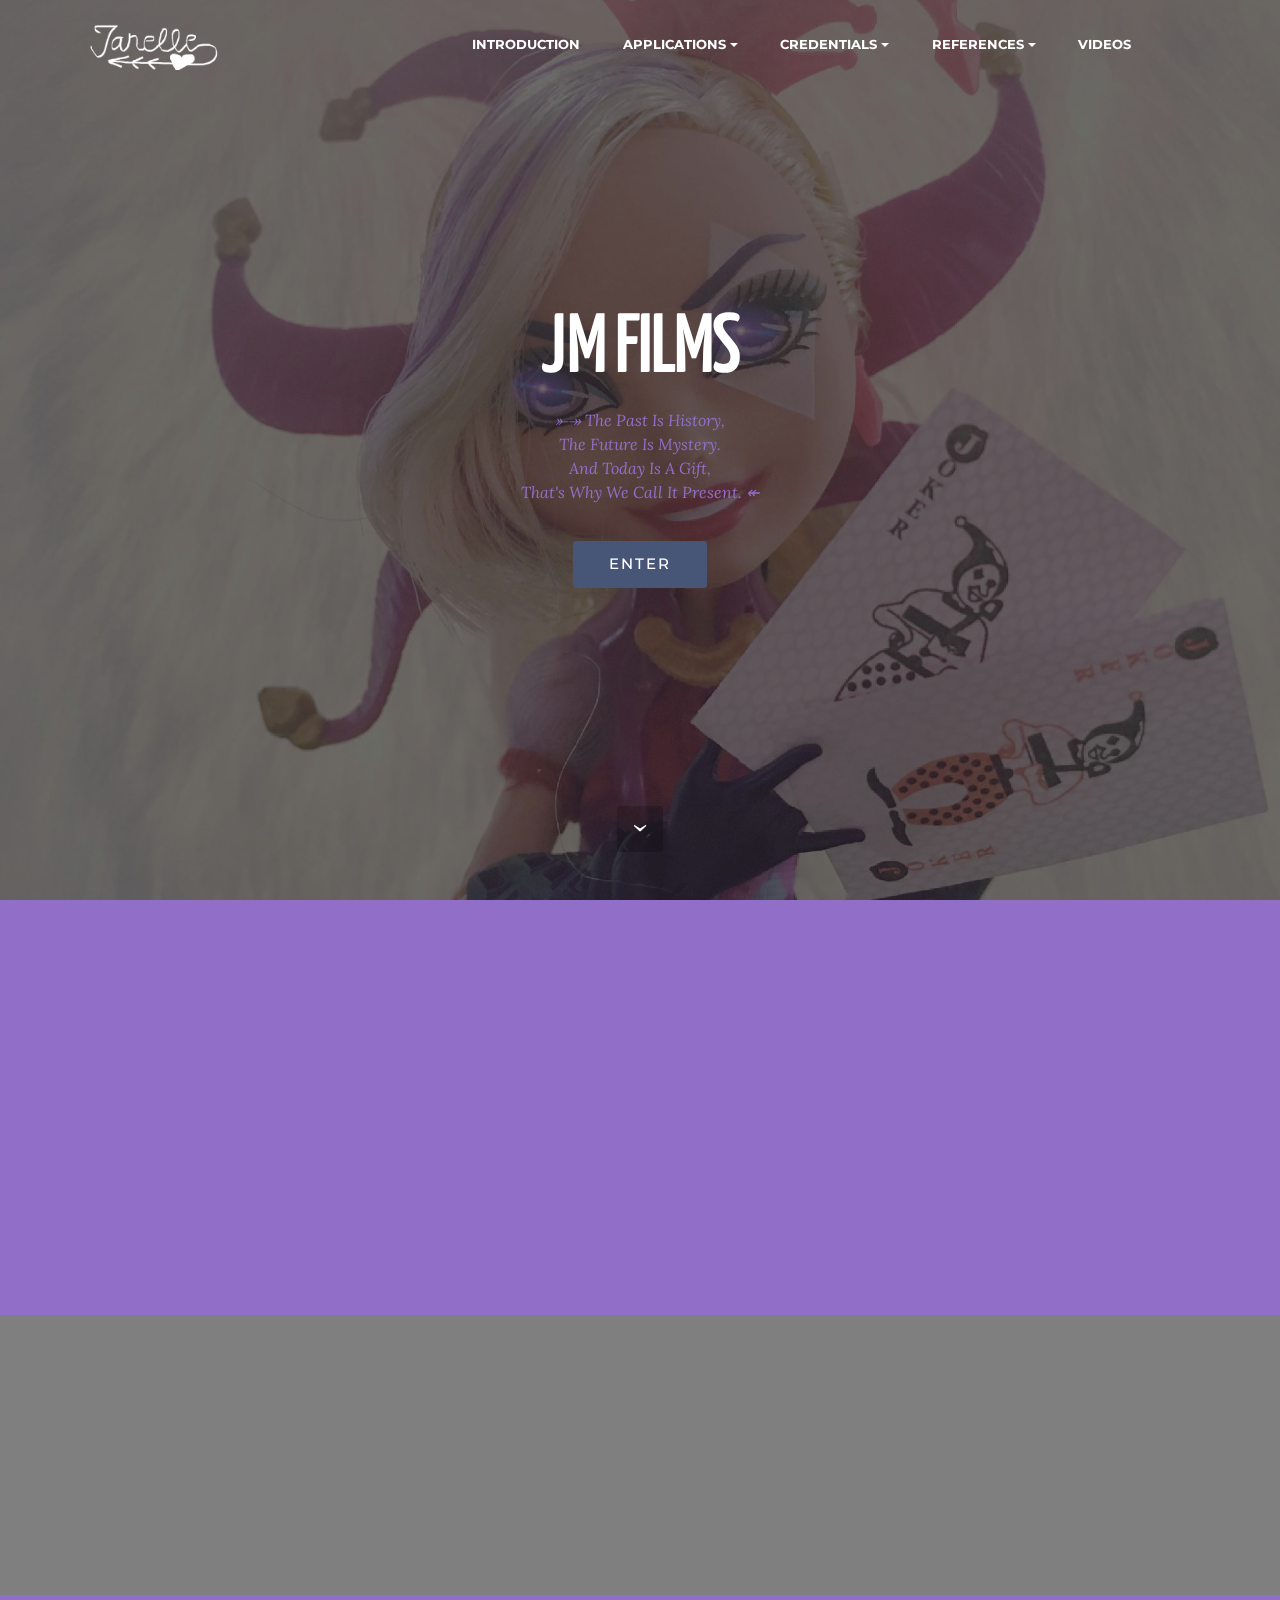
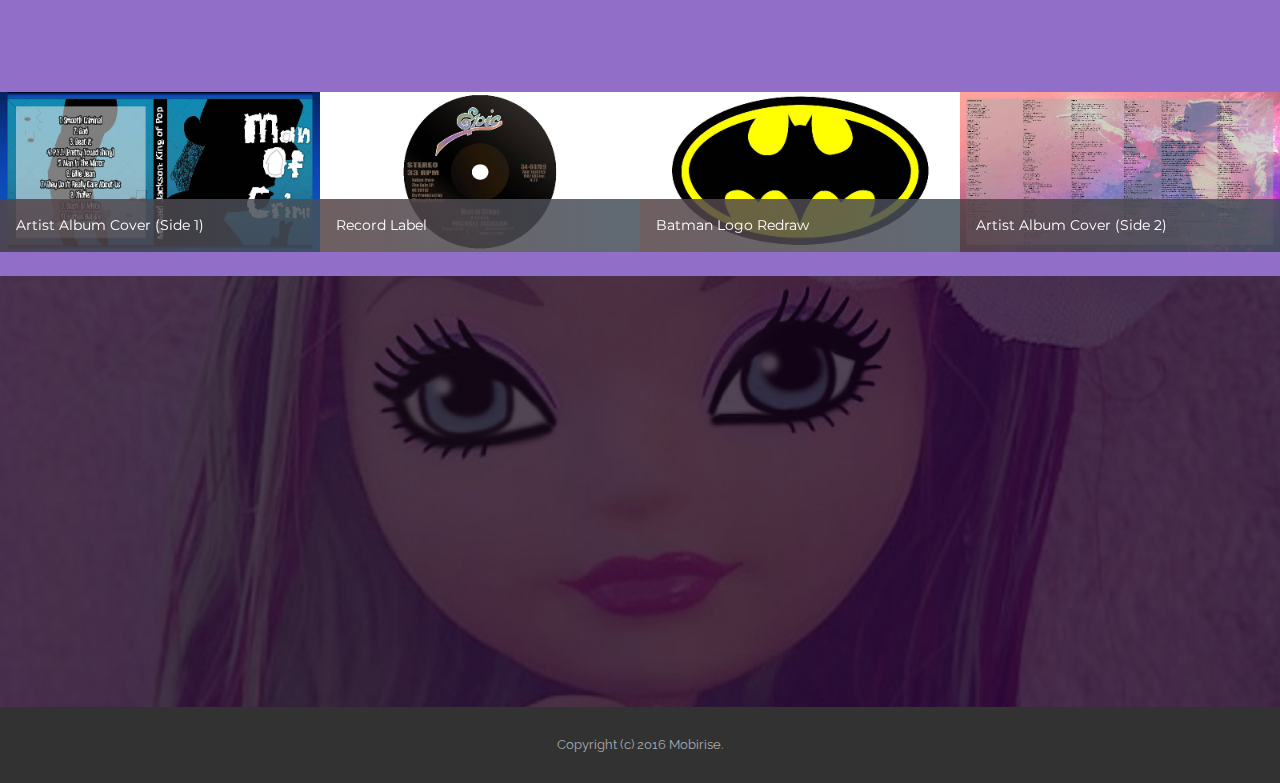
==== commit 2207b093: "create github pages" ====
--- a/index.html
+++ b/index.html
@@ -1,10 +1,10 @@
 <!DOCTYPE html>
 <html>
 <head>
-  <!-- Site made with Mobirise Website Builder v3.11, https://mobirise.com -->
+  <!-- Site made with Mobirise Website Builder v3.12.1, https://mobirise.com -->
   <meta charset="UTF-8">
   <meta http-equiv="X-UA-Compatible" content="IE=edge">
-  <meta name="generator" content="Mobirise v3.11, mobirise.com">
+  <meta name="generator" content="Mobirise v3.12.1, mobirise.com">
   <meta name="viewport" content="width=device-width, initial-scale=1">
   <link rel="shortcut icon" href="assets/images/signature-384x128-2.png" type="image/x-icon">
   <meta name="description" content="">
@@ -59,7 +59,7 @@
 
 </section>
 
-<section class="engine"><a rel="external" href="https://mobirise.com">mobirise.com</a></section><section class="mbr-section mbr-section-hero mbr-section-full mbr-parallax-background mbr-section-with-arrow mbr-after-navbar" id="header1-28" style="background-image: url(assets/images/img-6844-2000x1500.jpg);">
+<section class="engine"><a rel="external" href="https://mobirise.com">Mobirise</a></section><section class="mbr-section mbr-section-hero mbr-section-full mbr-parallax-background mbr-section-with-arrow mbr-after-navbar" id="header1-28" style="background-image: url(assets/images/img-6844-2000x1500.jpg);">
 
     <div class="mbr-overlay" style="opacity: 0.5; background-color: rgb(0, 0, 0);"></div>
 
@@ -87,6 +87,36 @@
         <div class="row">
             <div class="col-xs-12">
                 <div class="text-xs-center"> <a class="btn btn-black-outline btn-black" href="https://www.youtube.com/channel/UCN0HkdN_kQB8gA14T5vsbLg">SCHOOL YOUTUBE CHANNEL</a> <a class="btn btn-black-outline btn-black" href="https://www.youtube.com/channel/UC5_fRviTPO_iQd0ZXDszm3Q">PERSONAL YOUTUBE CHANNEL</a></div>
+            </div>
+        </div>
+    </div>
+
+</section>
+
+<section class="mbr-section" id="msg-box4-2z" style="background-color: rgb(145, 111, 201); padding-top: 40px; padding-bottom: 40px;">
+
+    
+    <div class="container">
+        <div class="row">
+            <div class="mbr-table-md-up">
+
+              <div class="mbr-table-cell mbr-right-padding-md-up mbr-valign-top col-md-7 image-size" style="width: 44%;">
+                  <div class="mbr-figure"><iframe class="mbr-embedded-video" src="https://www.youtube.com/embed/MsKcAzWNnGU?rel=0&amp;amp;showinfo=0&amp;autoplay=0&amp;loop=0" width="1280" height="720" frameborder="0" allowfullscreen></iframe></div>
+              </div>
+
+              
+
+
+              <div class="mbr-table-cell col-md-5 text-xs-center text-md-left content-size">
+                  <h3 class="mbr-section-title display-2">Video About Me</h3>
+                  
+
+                  <div><a class="btn btn-primary" href="https://www.youtube.com/watch?v=MsKcAzWNnGU">Link</a></div>
+              </div>
+
+
+              
+
             </div>
         </div>
     </div>
@@ -230,7 +260,7 @@
                     <div hidden="" data-form-alert-success="true">Thanks for filling out form!</div>
                 </div>
                 <form action="https://mobirise.com/" method="post" data-form-title="MESSAGE">
-                    <input type="hidden" value="AyzREhspSJohPU9mRfNoyfLoR6ueJA0/7J9T9WoTnRCYxUX/uOLiccMopEE2K21sEimZVCSyJCPfkCTYQBfR17gsf+MRhOxjqZ6RDN7QO0p0pDYnp9atS6nojYpnr3a9" data-form-email="true">
+                    <input type="hidden" value="tyNMguFfyurhojoYMPAF+jV6rhEP5Ae8yeCSUpaNxAmFbPvqerKje2nuwz5pE2OW4C0Neoe5KQxb7AR2vlgmR2pQRRp+V6KBEqeHRx6YU/BTBW5OTYhNLO4TvxA2mndj" data-form-email="true">
                     <div class="form-group">
                         <label class="form-control-label" for="contacts4-1m-name">Name<span class="form-asterisk">*</span></label>
                         <input type="text" class="form-control input-sm input-inverse" name="name" required="" data-form-field="Name" id="contacts4-1m-name">
@@ -262,12 +292,12 @@
   <script src="assets/web/assets/jquery/jquery.min.js"></script>
   <script src="assets/tether/tether.min.js"></script>
   <script src="assets/bootstrap/js/bootstrap.min.js"></script>
-  <script src="assets/smooth-scroll/SmoothScroll.js"></script>
+  <script src="assets/smooth-scroll/smooth-scroll.js"></script>
   <script src="assets/dropdown/js/script.min.js"></script>
-  <script src="assets/touchSwipe/jquery.touchSwipe.min.js"></script>
-  <script src="assets/viewportChecker/jquery.viewportchecker.js"></script>
+  <script src="assets/touch-swipe/jquery.touch-swipe.min.js"></script>
+  <script src="assets/viewport-checker/jquery.viewportchecker.js"></script>
   <script src="assets/jarallax/jarallax.js"></script>
-  <script src="assets/jquery-mb-ytplayer/jquery.mb.YTPlayer.min.js"></script>
+  <script src="assets/jquery-mb-ytplayer/jquery.mb.ytplayer.min.js"></script>
   <script src="assets/masonry/masonry.pkgd.min.js"></script>
   <script src="assets/imagesloaded/imagesloaded.pkgd.min.js"></script>
   <script src="assets/bootstrap-carousel-swipe/bootstrap-carousel-swipe.js"></script>
